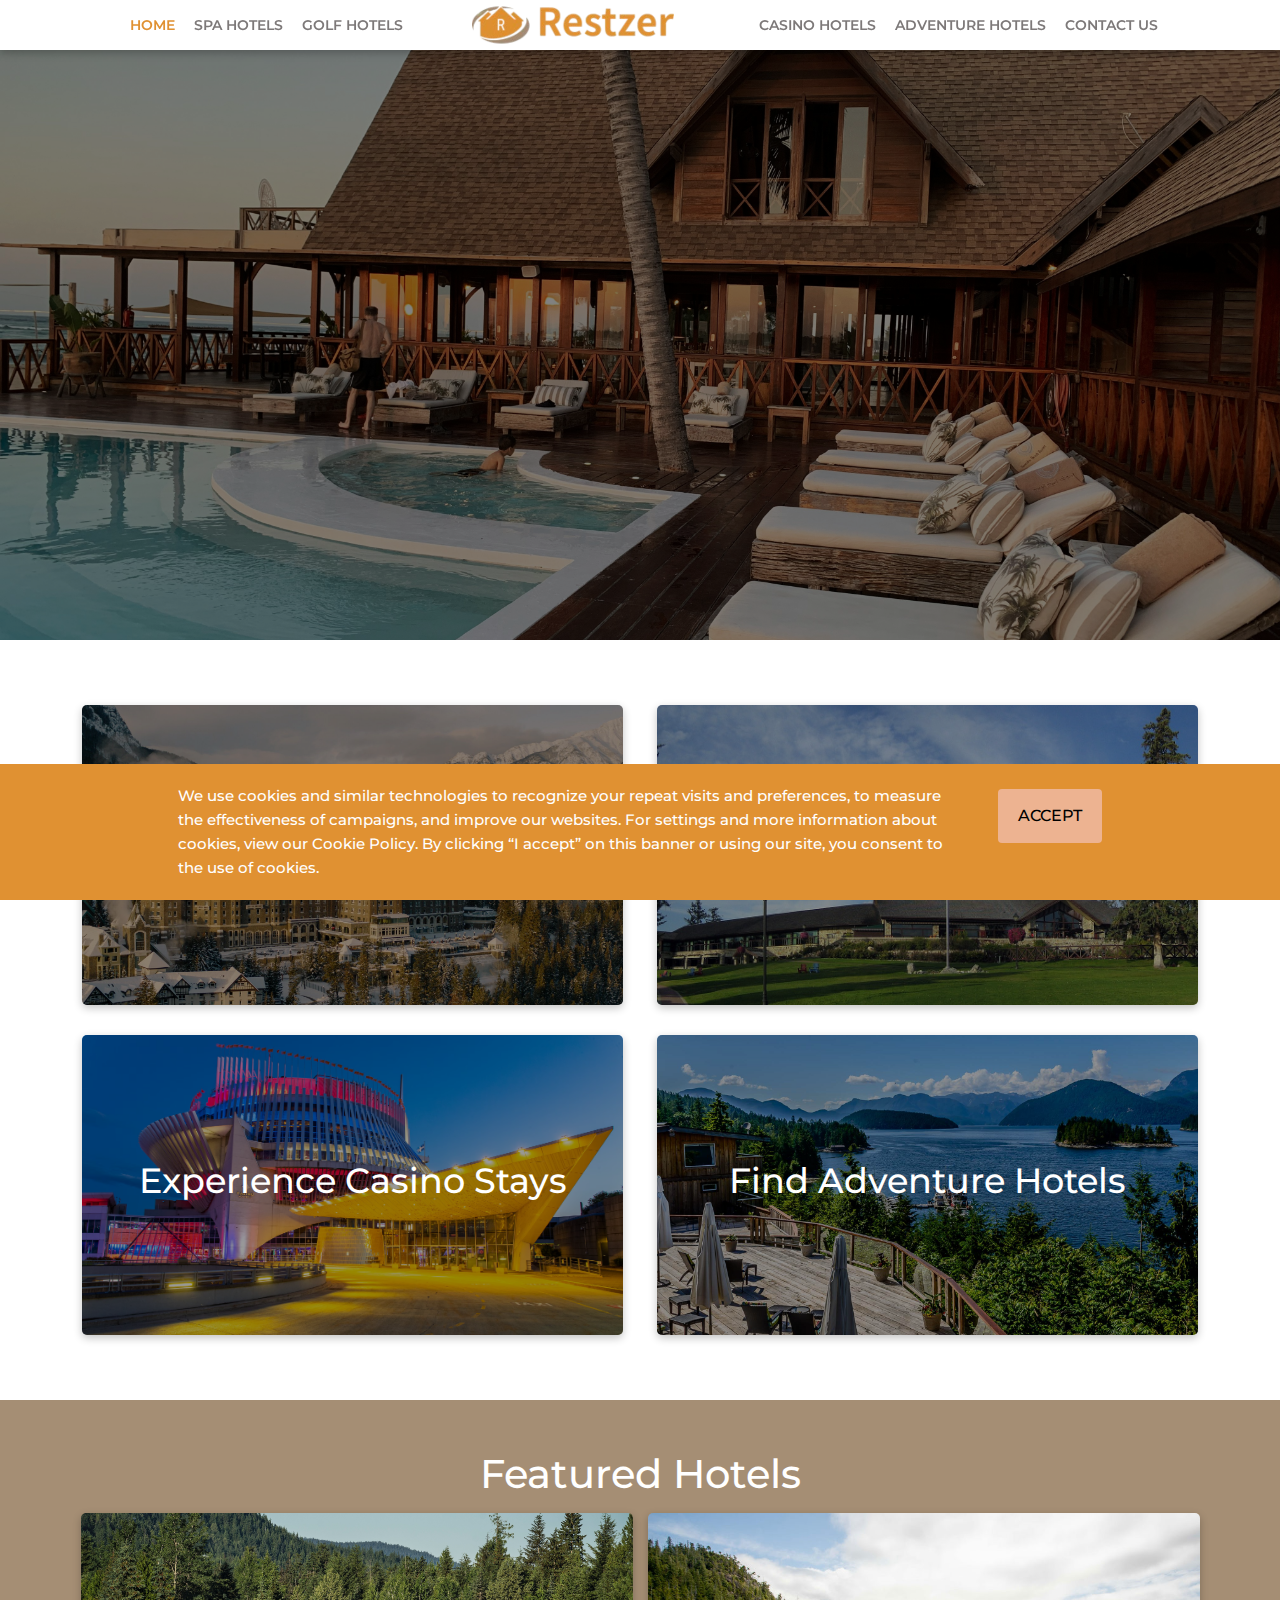
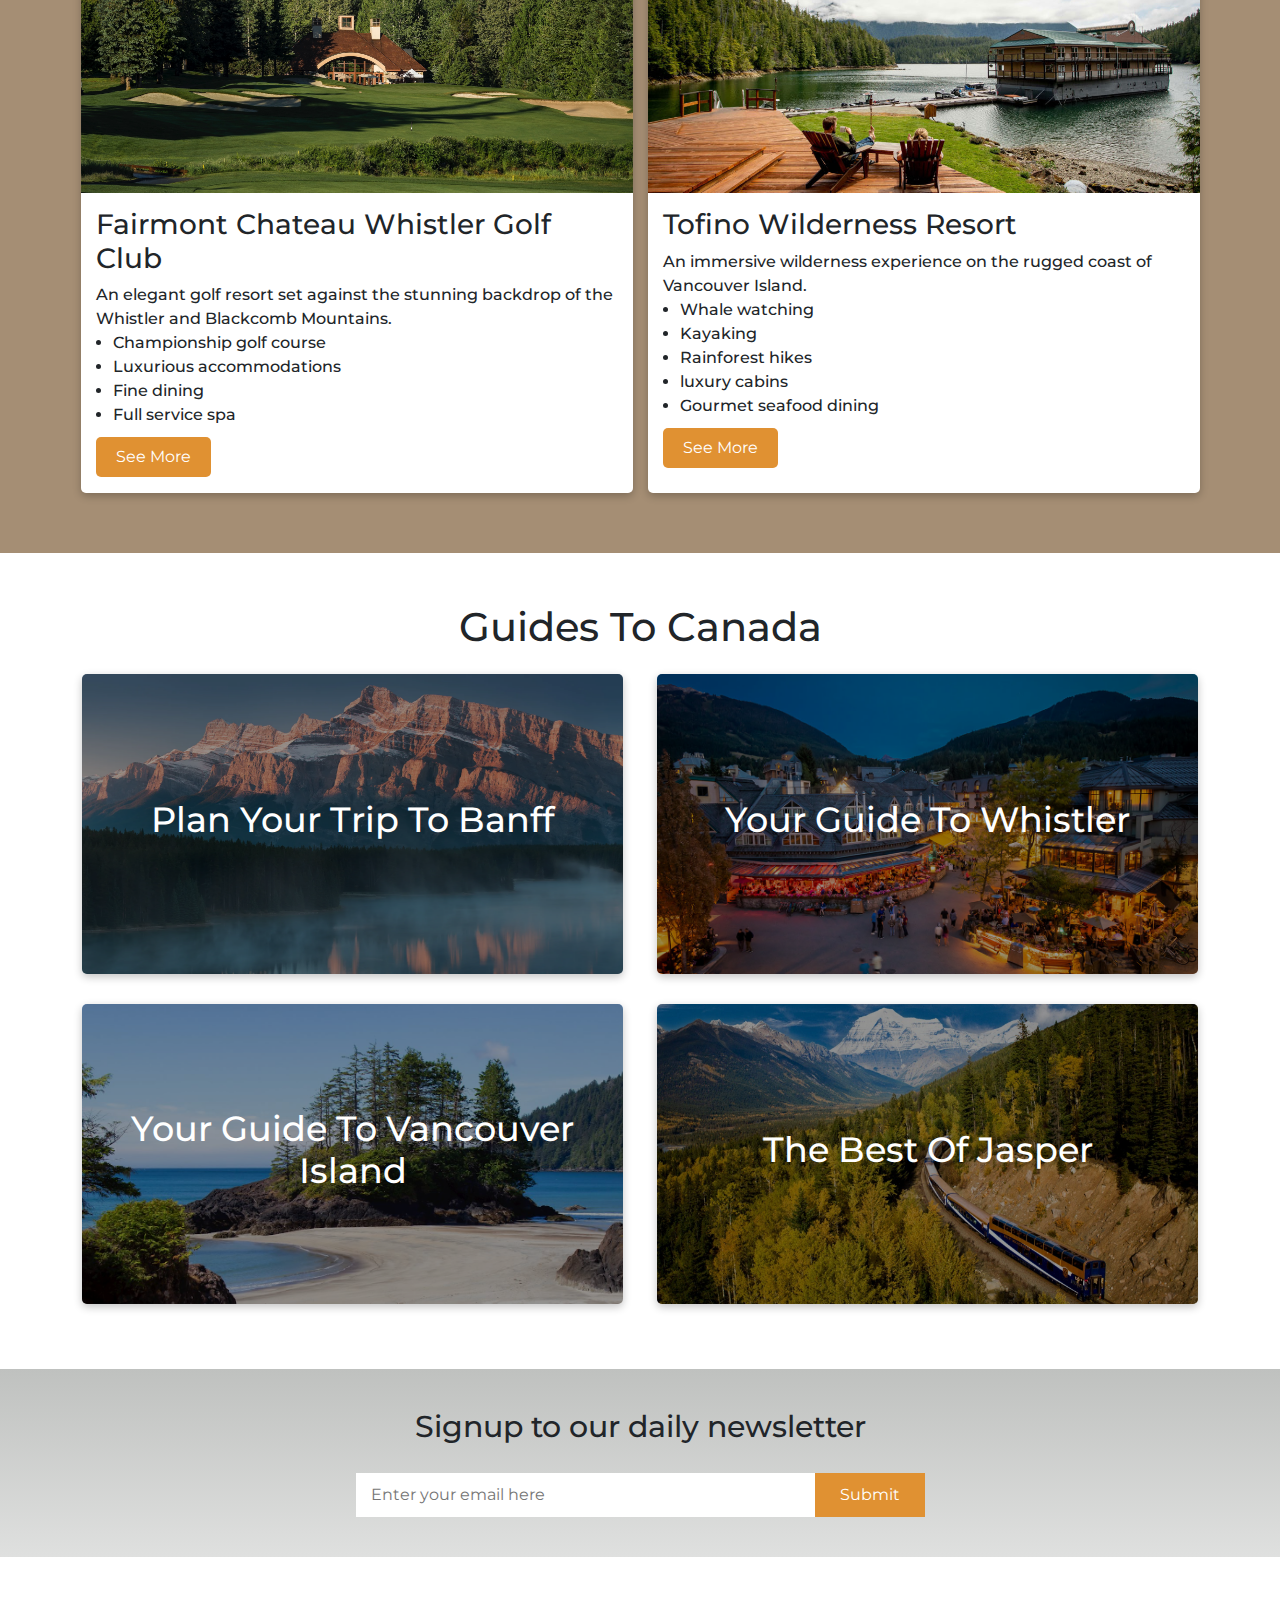
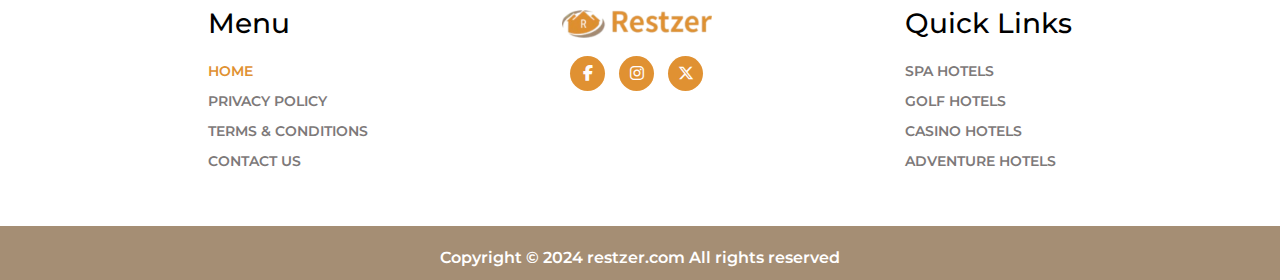
==== index.html @ 60ffb7f0 "done" ====
<!DOCTYPE html>
<html lang="en">

<head>
    <meta charset="UTF-8">
    <meta name="viewport" content="width=device-width, initial-scale=1.0">
    <link href="https://cdn.jsdelivr.net/npm/bootstrap@5.3.3/dist/css/bootstrap.min.css" rel="stylesheet"
        integrity="sha384-QWTKZyjpPEjISv5WaRU9OFeRpok6YctnYmDr5pNlyT2bRjXh0JMhjY6hW+ALEwIH" crossorigin="anonymous">
    <link rel="stylesheet" href="./assets/css/style.css">
    <link rel="stylesheet" href="./assets/css/responsive.css">
    <link rel="stylesheet" href="https://cdnjs.cloudflare.com/ajax/libs/font-awesome/6.5.2/css/all.min.css">
    <link rel="icon" href="./assets/images/favicon.ico">
    <title>Home</title>
</head>

<body>
    <!-- Header Start -->
    <header class="site-header">
        <div class="container">
            <nav class="desktop-menu">
                <div class="logo-hidden">
                    <a href="./index.html"><img src="./assets/images/logo7.png" alt="logo"></a>
                </div>
                <div class="main-navbar">
                    <ul class="desktop-navlist1">
                        <li><a class="active" href="./index.html">Home</a></li>
                        <li><a href="./spa.html">SPA HOTELS</a></li>
                        <li><a href="./golf.html">GOLF HOTELS</a></li>
                        <li class="desktop-hidden-menu"><a href="./casino.html">CASINO HOTELS</a> </li>
                        <li class="desktop-hidden-menu"><a href="./adventure.html">ADVENTURE HOTELS</a></li>
                        <li class="desktop-hidden-menu"><a href="mailto:info@restzer.com">Contact Us</a></li>
                    </ul>
                    <div class="logo">
                        <a href="./index.html"><img src="./assets/images/logo7.png" alt="logo"></a>
                    </div>
                    <ul class="desktop-navlist2">

                        <li><a href="./casino.html">CASINO HOTELS</a> </li>
                        <li><a href="./adventure.html">ADVENTURE HOTELS</a></li>
                        <li><a href="mailto:info@restzer.com">Contact Us</a></li>
                    </ul>
                    <div class="close-icon"><i class="fa-solid fa-x"></i></div>
                </div>
                <div class="menu-icon"><i class="fa-solid fa-bars"></i></div>
            </nav>
        </div>
    </header>
    <!-- Header End -->

    <!--Home Banner Section  Start -->
    <section class="banner">
        <div class="banner-image">
            <img src="./assets/images/home-banner-image.jpg" alt="image">
        </div>
        <div class="banner-text">
            <div class="banner-text-group">
                <h1>Restzer</h1>
                <h2>Discover the Best Hotels in Canada</h2>
            </div>
        </div>
    </section>
    <!-- Home Banner Section  End-->

    <!-- Home Page Cards Section Start -->
    <section class="home-page-cards">
        <div class="container">
            <div class="home-cards">

                <div class="home-card">
                    <div class="home-card-image">
                        <a href="./motor.html" target="_blank">
                            <img src="./assets/images/fairmont-banff.jpg" alt="card">
                        </a>
                    </div>
                    <div class="card-content">
                        <a href="./motor.html" target="_blank">
                            <h3>Explore Spa Hotels</h3>
                        </a>
                    </div>
                </div>
                <div class="home-card">
                    <div class="home-card-image">
                        <a href="./cleaning.html" target="_blank">
                            <img src="./assets/images/fairmont-jasper.jpg" alt="card">
                        </a>
                    </div>
                    <div class="card-content">
                        <a href="./cleaning.html" target="_blank">
                            <h3>Discover Golf Resorts</h3>
                        </a>
                    </div>
                </div>
                <div class="home-card">
                    <div class="home-card-image">
                        <a href="./landscaping.html" target="_blank">
                            <img src="./assets/images/casino-de-monte.jpg" alt="card">
                        </a>
                    </div>
                    <div class="card-content">
                        <a href="./landscaping.html" target="_blank">
                            <h3>Experience Casino Stays </h3>
                        </a>
                    </div>
                </div>
                <div class="home-card">
                    <div class="home-card-image">
                        <a href="./logistics.html" target="_blank">
                            <img src="./assets/images/coastal-wilderness.jpg" alt="card">
                        </a>
                    </div>
                    <div class="card-content">
                        <a href="./logistics.html" target="_blank">
                            <h3>Find Adventure Hotels</h3>
                        </a>
                    </div>
                </div>
            </div>
        </div>
    </section>
    <!-- Home Page Cards Section End-->

    <!-- Home Page Featured Hotels Section Start -->
    <section class="home-page-featured-cards">
        <div class="container">
            <h2>Featured Hotels</h2>
            <div class="home-featured-cards-wrapper">
                <div class="home-featured-card">
                    <div class="home-featured-card-image">
                        <img src="./assets/images/fairmont.jpg" alt="card">
                    </div>
                    <div class="home-featured-card-content">
                        <h3>Fairmont Chateau Whistler Golf Club</h3>
                        <p>An elegant golf resort set against
                            the stunning backdrop of the
                            Whistler and Blackcomb Mountains.</p>
                        <ul>
                            <li>Championship golf course</li>
                            <li> Luxurious accommodations</li>
                            <li>Fine dining</li>
                            <li>Full service spa</li>
                        </ul>
                        <a href="https://www.fairmont.com/whistler/golf/fairmont-chateau-whistler-golf-club/"
                            class="featured-card-btn" target="_blank">See More</a>
                    </div>
                </div>

                <div class="home-featured-card">
                    <div class="home-featured-card-image">
                        <img src="./assets/images/tofino.jpg" alt="card">
                    </div>
                    <div class="home-featured-card-content">
                        <h3>Tofino Wilderness Resort</h3>
                        <p>An immersive wilderness experience
                            on the rugged coast of Vancouver
                            Island.
                        </p>
                        <ul>
                            <li>Whale watching</li>
                            <li>Kayaking</li>
                            <li>Rainforest hikes</li>
                            <li>luxury cabins</li>
                            <li>Gourmet seafood dining
                            </li>
                        </ul>
                        <a href="https://tofinowildernessresort.com/" class="featured-card-btn" target="_blank">See
                            More</a>
                    </div>
                </div>
            </div>
        </div>
    </section>
    <!-- Home Page Featured Hotels Section Start -->


    <!-- Home Page Guides to Canada Section Start -->
    <section class="home-page-guide-cards">
        <div class="container">
            <h3>Guides To Canada</h3>
            <div class="home-page-guide-cards-wrapper">
                <div class="home-cards">

                    <div class="home-card">
                        <div class="home-card-image">
                            <a href="https://thebanffblog.com/plan-your-trip-to-banff/" target="_blank">
                                <img src="./assets/images/banff-blog.jpg" alt="card">
                            </a>
                        </div>
                        <div class="card-content">
                            <a href="https://thebanffblog.com/plan-your-trip-to-banff/" target="_blank">
                                <h3>Plan Your Trip To Banff</h3>
                            </a>
                        </div>
                    </div>

                    <div class="home-card">
                        <div class="home-card-image">
                            <a href="https://www.whistler.com/activities/summer/?gad_source=1&gclid=CjwKCAjwp4m0BhBAEiwAsdc4aM0F3FCKz_-BkcrOtmWK-lkJYU9Dns_mwydywimPSTyipuJdivNk1BoCO-cQAvD_BwE&gclsrc=aw.ds"
                                target="_blank">
                                <img src="./assets/images/whistler-toursim.jpg" alt="card">
                            </a>
                        </div>
                        <div class="card-content">
                            <a href="https://www.whistler.com/activities/summer/?gad_source=1&gclid=CjwKCAjwp4m0BhBAEiwAsdc4aM0F3FCKz_-BkcrOtmWK-lkJYU9Dns_mwydywimPSTyipuJdivNk1BoCO-cQAvD_BwE&gclsrc=aw.ds"
                                target="_blank">
                                <h3>Your Guide To Whistler</h3>
                            </a>
                        </div>
                    </div>

                    <div class="home-card">
                        <div class="home-card-image">
                            <a href="https://www.lonelyplanet.com/articles/guide-to-vancouver-island" target="_blank">
                                <img src="./assets/images/vancouver-island.jpg" alt="card">
                            </a>
                        </div>
                        <div class="card-content">
                            <a href="https://www.lonelyplanet.com/articles/guide-to-vancouver-island" target="_blank">
                                <h3>Your Guide To Vancouver Island </h3>
                            </a>
                        </div>
                    </div>
                    <div class="home-card">
                        <div class="home-card-image">
                            <a href="https://www.lonelyplanet.com/articles/guide-to-vancouver-island" target="_blank">
                                <img src="./assets/images/lonely.jpg" alt="card">
                            </a>
                        </div>
                        <div class="card-content">
                            <a href="https://www.lonelyplanet.com/articles/guide-to-vancouver-island" target="_blank">
                                <h3>The Best Of Jasper</h3>
                            </a>
                        </div>
                    </div>
                </div>
            </div>
        </div>
    </section>
    <!-- Home Page Guides to Canada Section End -->

    <!-- Home Signup Field Section Start -->
    <section class="home-signup-section">
        <div class="container">
            <div class="home-signup-wrapper">
                <h3>Signup to our daily newsletter</h3>
                <div class="home-signup-input-wrapper">
                    <input type="text" class="home-signup-input" placeholder="Enter your email here">
                    <input type="submit" value="Submit" class="home-signup-submit-button">
                </div>
            </div>
        </div>
    </section>
    <!-- Home Signup Field Section End -->

    <!-- Footer Section Start -->
    <footer class="footer">
        <div class="container">
            <div class="footer-wrapper">
                <div class="footer-links footer-items">
                    <h3>Menu</h3>
                    <ul>
                        <li><a class="active" href="./index.html">HOME</a></li>
                        <li><a href="./privacy.html">PRIVACY POLICY</a></li>
                        <li><a href="./terms-conditions.html">TERMS & CONDITIONS</a></li>
                        <li><a href="mailto:info@restzer.com">CONTACT US</a></li>
                    </ul>
                </div>
                <div class="logo-icon footer-items">
                    <div class="logo-bottom">
                        <a href="./index.html">
                            <img src="./assets/images/logo7.png" alt="logo-bottom"></a>
                    </div>
                    <div class="footer-icons">
                        <a href="" target="_blank"><i class="fa-brands fa-facebook-f"></i></a>
                        <a href="" target="_blank"><i class="fa-brands fa-instagram"></i></a>
                        <a href="" target="_blank"><i class="fa-brands fa-x-twitter"></i></a>
                    </div>
                </div>
                <div class="footer-quick-links footer-items">
                    <h3>Quick Links</h3>
                    <ul>
                        <li><a href="./spa.html">Spa Hotels</a></li>
                        <li><a href="./golf.html">Golf Hotels</a></li>
                        <li><a href="./casino.html">Casino Hotels</a></li>
                        <li><a href="./adventure.html">Adventure Hotels</a></li>
                    </ul>
                </div>
            </div>
        </div>
    </footer>
    <!-- Footer Section End -->

    <!-- Copyright Section Start -->
    <div class="copyright">
        <div class="container">
            <div class="copyright-wrapper">
                <p>Copyright &copy; 2024 restzer.com All rights reserved </p>
            </div>
        </div>
    </div>
    <!-- Copyright Section End -->

    <script src="./assets/js/jquery.js"></script>
    <script src="./assets/js/index.js"></script>
    <script src="https://cdn.jsdelivr.net/npm/bootstrap@5.3.3/dist/js/bootstrap.bundle.min.js"
        integrity="sha384-YvpcrYf0tY3lHB60NNkmXc5s9fDVZLESaAA55NDzOxhy9GkcIdslK1eN7N6jIeHz"
        crossorigin="anonymous"></script>
</body>

</html>
---- assets/css/style.css ----
@import url('https://fonts.googleapis.com/css2?family=Montserrat:ital,wght@0,100..900;1,100..900&display=swap');

/* Global CSS Start */

* {
  padding: 0;
  margin: 0;
  box-sizing: border-box;
}

body {
  margin: 0;
  padding: 0;
  font-family: "Montserrat", sans-serif;
}

h1,
h2,
h3,
h4,
h5,
h6 {
  font-family: "Montserrat", sans-serif;
}

p {
  margin-bottom: 0;
}

ul {
  padding: 0;
  margin: 0;
  list-style-type: none;

}

a {
  text-decoration: none;
  color: inherit;
}

img {
  max-width: 100%;
  object-fit: cover;
  width: 100%;
}

.container {
  width: 100%;
  max-width: 1170px;
  margin: 0 auto;
  padding: 0 10px;
}

/* Global CSS End */

/*Header CSS Start */
.logo img,
.logo-hidden img {
  width: 90%;
  text-align: center;
  max-width: 250px;
  vertical-align: middle;
}

.logo-bottom img {
  width: 60%;
  text-align: center;
  max-width: 250px;
}

.logo a,
.logo-hidden a {
  display: inline-block;
  width: 100%;
  text-align: left;
}

.logo-bottom a {
  text-align: center;
  display: inline-block;
  width: 100%;
}

.logo-hidden {
  display: none;
}

.site-header {
  position: sticky;
  top: 0;
  left: 0;
  right: 0;
  width: 100%;
  margin: 0 auto;
  z-index: 9999;
  background-color: #fff;
  box-shadow: rgba(0, 0, 0, 0.24) 0px 3px 8px;
}

.site-header .container {
  max-width: 1160px;
  margin: 0 auto;
  padding: 0 10px;
}

.main-navbar ul {
  display: flex;
  gap: 9px;
  justify-content: center;
  align-items: center;
}

.main-navbar {
  display: flex;
  justify-content: space-evenly;
  gap: 10px;
  align-items: center;
  width: 100%;
}

.main-navbar ul li a {
  font-size: 1rem;
  padding: 5px;
  display: inline-block;
  color: #7d7979;
  font-weight: 600;
  line-height: 40px;
  transition: 0.5sec all ease-in;
  font-size: 14px;
  text-align: center;
  cursor: pointer;
  text-decoration: none;
  text-transform: uppercase;
}

.desktop-hidden-menu {
  display: none;
}

.desktop-navlist1 {
  width: 35%;
  margin: auto 0;
}

.logo {
  width: 20%;
  margin: auto;
}

.desktop-navlist2 {
  width: 45%;
  margin: auto 0;
  text-align: center;
}

.logo img {
  display: inline-block;
}

.main-navbar ul li a.active {
  /* color: #AC4E16; */
  color: #e09132;
}

.footer .footer-links ul li a.active {
  /* color: #AC4E16; */
  color: #e09132;
}

.main-navbar ul li a:hover {
  color: #fff;
  background: #AC4E16;
  background: #e09132;
}

.close-icon {
  display: none;
}



/* .fixed-header {
  background-color: #fffcfc;
} */
.desktop-menu {
  display: flex;
  justify-content: space-around;
  /* padding: 5px 0; */
}

.menu-icon {
  display: none;
  color: #000;
  width: 30px;
  text-align: right;
  cursor: pointer;
  margin: auto 0;
}

/* Header CSS End */


/* Banner Section CSS Start */
.banner {
  position: relative;
}

.banner-image {
  height: 590px;
  width: 100%;
}

.banner-image img {
  height: 100%;
  object-fit: cover;
  width: 100%;
}

.banner-text {
  position: absolute;
  top: 50%;
  left: 50%;
  transform: translate(-50%, -50%);
  height: 100%;
  width: 100%;
  display: flex;
  justify-content: center;
  align-items: center;
  background-color: #0000007d;
}

.banner-text h1 {
  font-size: 65px;
  color: #fff;
  display: block;
  font-weight: 700;
}

.banner-text h2 {
  font-size: 30px;
  max-width: 800px;
  margin: 10px auto;
  color: #fff;
  text-align: center;
  font-weight: 600;
}

.banner-text-group {
  animation: gobig 2s ease-in-out forwards;
  opacity: 0;
  transform: scale(0);
  text-align: center;
}

@keyframes gobig {
  to {
    opacity: 1;
    transform: scale(1);
  }
}

/* Banner Section  CSS End */

/* Home Cards CSS Start */
.home-page-cards {
  padding: 50px 0;
}

.home-cards {
  display: flex;
  align-items: center;
  justify-content: space-evenly;
  flex-wrap: wrap;
}

.home-card {
  width: 47%;
  text-align: center;
  box-shadow: rgba(0, 0, 0, 0.24) 0px 3px 8px;
  margin: 15px auto;
  position: relative;
  border-radius: 5px;
  overflow: hidden;
}

.home-card-image {
  overflow: hidden;
  height: 300px;

}

.home-card-image img {
  width: 100%;
  height: 100%;
  cursor: pointer;
  object-fit: cover;
  transition: all 0.5s ease-in-out;
  object-fit: cover;
  transition: 0.5s all ease-in-out;
}

.home-card:hover .home-card-image img {
  transform: scale(1.3);
}

.home-card-image img:hover {
  transform: scale(1.2);
}

.card-content {
  height: 100%;
  width: 100%;
  position: absolute;
  top: 0;
  bottom: 0;
  background: rgba(0 0 0/40%);
  background-blend-mode: multiply;

}

.card-content a {
  text-align: center;
  display: flex;
  flex-direction: column;
  justify-content: center;
  align-items: center;
  height: 100%;
  width: 100%;
  color: #fff;
  text-decoration: none;

}

.card-content a h3 {
  font-size: 35px;
}

/* Home Cards CSS End*/

/* Home Page Featured Hotels CSS Start */
.home-page-featured-cards {
  /* background-color: #dc703270; */
  background-color: #a58e74;
  padding: 50px 0 60px 0;
}

.home-page-featured-cards h2 {
  text-align: center;
  margin-bottom: 15px;
  font-size: 40px;
  color: #fff;
}

.home-featured-cards-wrapper {
  display: flex;
  justify-content: center;
  align-items: flex-start;
  flex-wrap: wrap;
  gap: 15px;

}

.home-featured-card {
  width: 48%;
  border-radius: 5px;
  overflow: hidden;
  box-shadow: rgba(0, 0, 0, 0.24) 0px 3px 8px;
}

.home-featured-card-image {
  overflow: hidden;
  height: 280px;
}

.home-featured-card-image img {
  width: 100%;
  height: 100%;
  object-fit: cover;
  transition: 0.5s all ease-in-out;
}

.home-featured-card-image img:hover {
  transform: scale(1.3);
}

.home-featured-card-content ul {
  list-style-type: disc;
  margin-left: 17px;
}

.home-featured-card-content {
  padding: 15px;
  min-height: 300px;
  background-color: #fff;
}

.home-featured-card-content p,
.home-featured-card-content ul li {
  font-weight: 500;
}

.home-featured-card-content a {
  /* background: #AC4E16; */
  background: #e09132;
  padding: 8px 20px;
  border-radius: 5px;
  margin-top: 10px;
  display: inline-block;
  color: #fff;
}

.home-featured-card-content a:hover {
  background-color: #f87f39;
}

.home-page-guide-cards {
  padding: 50px 0;
}

.home-page-guide-cards h3 {
  font-size: 40px;
  text-align: center;
}

/* Home Page Featured Hotels CSS End*/

/* Home Page Signup CSS Start */
.home-signup-section {
  padding: 40px 0;
  background-color: #DFE0DF;
  background: linear-gradient(to top, #DFE0DF, #bfc1bf);
}

.home-signup-wrapper {
  text-align: center;

}

.home-signup-wrapper h3 {
  text-align: center;
  font-size: 30px;
}

.home-signup-input-wrapper {
  padding-top: 20px;
  margin: 0 auto;
}

.home-signup-input {
  width: 40%;
  display: inline-block;
  font-size: 16px;
  padding: 10px 15px;
  outline: none;
  border: none;
}

.home-signup-submit-button {
  display: inline-block;
  /* background: #AC4E16; */
  background: #e09132;
  color: #fff;
  padding: 10px 25px;
  font-size: 16px;
  outline: none;
  border: none;
  margin-left: -5px;
  cursor: pointer;
}

.home-signup-submit-button:hover {
  background-color: #df5d12;
  color: #fff;
}

/* Home Page Signup CSS End */


/* Footer CSS Start */
.footer {
  /* background-color: #f5dacb; */
  padding: 50px 5px;
}

.footer-wrapper {
  display: flex;
  justify-content: space-evenly;
  flex-wrap: wrap;
}

.footer-icons {
  text-align: center;
  /* display: inline-block; */
  margin: 15px 10px;
}



.footer-items h3 {
  color: #000;
}

.footer-icons i {
  width: 35px;
  height: 35px;
  border-radius: 50%;
  font-size: 16px;
  color: #fffcfc;
  /* background: #AC4E16; */
  background: #e09132;
  line-height: 35px;
  margin: 0 5px;
  transition: 0.6s all ease-out;
  display: inline-flex;
  justify-content: center;
  align-items: center;
}

.footer-icons i:hover {
  transform: scale(1.3);
}

.footer-links ul,
.footer-quick-links ul {
  margin-top: 15px;

}

.footer-links ul li,
.footer-quick-links ul li {
  padding: 3px 0px;
}

.footer-links ul li a,
.footer-quick-links ul li a {
  color: #7d7979;
  cursor: pointer;
  font-weight: 600;
  text-transform: uppercase;
  font-size: 14px;
  text-decoration: none;
}

.footer-links ul li a:hover,
.footer-quick-links ul li a:hover {
  /* color: #AC4E16; */
  color: #e09132;
  cursor: pointer;
}

.footer-links ul li a.active,
.footer-quick-links ul li a.active {
  /* color: #AC4E16; */
  color: #e09132;
}

.logo-bottom {
  text-align: center;
}


/* Footer CSS End */


/* Copyright Section CSS Start */
.copyright {
  padding: 20px 0 10px 0;
  /* background-color: #dc703270; */
  background-color: #a58e74;
 }
.copyright p{
  text-align: center;
  color: #fff;
   margin: auto 0;
  font-weight: 600;
}

/* Copyright Section CSS End */

/* Pages CSS Start */


/* Pages Banner CSS Start */
.pages-banner-image {
  height: 430px;
}

.pages-banner-text h1 {
  font-size: 45px;
  font-weight: 600;
}

.pages-banner-text h2 {
  font-size: 30px;
  font-weight: 600;
}

.pages-banner-text-group {
  animation: slideside 1.5s ease-in-out forwards;
  opacity: 0;
  transform: translateY(-200px);
  text-align: center;
}

@keyframes slideside {
  to {
    opacity: 1;
    transform: translateY(0);
  }
}

/* Pages Banner CSS End */
.pages-intro {
  padding: 45px 10px;
}

.pages-intro-wrapper {
  max-width: 1100px;
  margin: 0 auto;
}

.pages-intro-wrapper p {
  font-size: 15px;
  color: #545556;
  font-weight: 500;
}

.checked {
  /* color: #AC4E16; */
  color: #e09132;
}

.pages-cards {
  display: flex;
  flex-wrap: wrap;
  gap: 15px;
  justify-content: center;
}

.pages-card {
  width: 48%;
  display: flex;
  flex-wrap: wrap;
  box-shadow: rgba(149, 157, 165, 0.2) 0px 8px 24px;
  border-radius: 5px;
  overflow: hidden;
}

.pages-card:last-child {
  width: 97%;
}


.pages-card-image {
  overflow: hidden;
  height: 320px;
  width: 100%;
}

.pages-card-image img {
  height: 100%;
  width: 100%;
  object-fit: cover;
  transition: 0.6s all ease-in-out;
}

.pages-card-image img:hover {
  transform: scale(1.2);
}

.pages-card-content-group {
  margin: 10px 0;
  width: 100%;
  display: inline-flex;
  justify-content: flex-start;
  align-items: center;
  gap: 30px;
  flex-wrap: wrap;
}

.pages-card-content ul li {
  list-style-type: disc;
  margin-left: 17px;

}

.pages-card-content {
  padding: 20px;
  width: 100%;
}

.pages-card-content p,
.pages-card-content ul li {
  color: #545556;
  font-weight: 500;
  font-size: 15px;
}


.pages-card-content h2 {
  margin-bottom: 5px;
}

.subpage-exp-content {
  margin-top: 10px;
  display: none;
  font-weight: 500;
  font-size: 15px;
  color: #545556;
}

.btn-darkred-block {
  margin-top: 10px;
  color: #fff;
  background-color: #AC4E16;
  background-color: #e09132;
  border: none;
  outline: none;
  padding: 10px 5px;
  border-radius: 5px;
  font-size: 14px;
  transition: 0.3s all ease-in-out;
  cursor: pointer;
  min-width: 115px;
  line-height: 14px;
  display: inline-block;
  text-align: center;
}

.btn-darkred-block:hover {
  background: #df5d12;
  transform: scale(1.05);
}

.pages-link-btn {
  display: inline-block;
  margin-top: 10px;
  color: #fff;
  /* background-color: #AC4E16; */
  background-color: #e09132;
  border: none;
  outline: none;
  padding: 10px 5px;
  border-radius: 5px;
  font-size: 14px;
  margin-left: 20px;
  font-weight: 400;
  transition: 0.3s all ease-in-out;
  min-width: 115px;
  line-height: 14px;
  text-align: center;
}

.pages-link-btn:hover {
  background: #df5d12;
  transform: scale(1.05);
}

.text-left {
  text-align: left;
}

.heading-like {
  font-weight: 700;
  color: #000;
}

/* Pages Cards Section CSS Start */
.pages-cards-wrapper h3 {
  font-size: 30px;
  text-align: center;
  margin-bottom: 20px;
}

/* Pages Cards Section CSS Start */

/* After Cards Text CSS Start */

.after-cards-text {
  padding: 50px 10px;
}

.after-cards-text-wrapper {
  display: flex;
  justify-content: center;
  flex-wrap: wrap;
}

.after-cards-text-group {
  width: 48%;
  gap: 20px;
  padding: 20px;
  max-width: 1100px;
  margin: 0 auto 20px auto;
  box-shadow: rgba(0, 0, 0, 0.24) 0px 3px 8px;
  border-radius: 5px;
  background: #f4c9b1;
}



.after-cards-text-group h3 {
  font-size: 20px;
  margin-bottom: 8px;
  max-width: 400px;
}

.after-cards-text-group p {
  color: #464748;
  font-size: 15px;
  font-weight: 600;
  max-width: 510px;
  margin: 0 auto;
}

.text-cards-icon-group {
  display: inline-flex;
  justify-content: space-between;
  width: 100%;
  gap: 20px;
  padding: 10px 0;
  align-items: normal;
}

.text-card-icons {
  display: flex !important;
  width: 40px;
  height: 40px;
  /* background: #AC4E16; */
  background: #e09132;
  color: #fff;
  align-items: center;
  justify-content: center;
  border-radius: 10px;
  font-size: 20px;
  text-align: center;
  line-height: 30px;
}

/* After Cards Text CSS End */

/* Privacy Policy Page CSS Start */

section.privacy-policy-content {
  padding-top: 45px;
}

.privacy-policy-group {
  padding: 15px;
  box-shadow: rgba(100, 100, 111, 0.2) 0px 7px 29px 0px;
  margin-bottom: 20px;
  border-radius: 5px;
}

.privacy-policy-group h3 {
  margin-bottom: 10px;
  font-size: 20px;
}

.privacy-policy-group p {
  font-size: 15px;
  font-weight: 600;
  color: #545556;
  max-width: 1100px;
  word-break: break-word;
}

/* Privacy Policy Page CSS End*/

/* Terms Conditons CSS Start */
.terms-conditions-content {
  padding: 50px 0 0 0;
}

.terms-conditions-group {
  padding: 15px;
  box-shadow: rgba(100, 100, 111, 0.2) 0px 7px 29px 0px;
  margin-bottom: 20px;
  border-radius: 5px;
}

.terms-conditions-group h2 {
  margin-bottom: 8px;
}

.terms-conditions-group h3 {
  margin-bottom: 8px;

}

.terms-conditions-group h4 {
  margin-bottom: 8px;
  font-size: 15px;
}

.terms-conditions-group p {
  font-size: 15px;
  color: #545556;
  font-weight: 600;
  margin-bottom: 8px;
}

.terms-conditions-group ul {
  margin-bottom: 8px;
}

.terms-conditions-group ul li {
  color: #545556;
  font-size: 15px;
  font-weight: 600;
  list-style: disc;
  margin-left: 17px;
}


/* Terms Conditons CSS End */

/* Pages CSS End */


/* Cookies CSS Start */

#cookie-bar {
  font-family: "Montserrat", sans-serif;
  /* background: #ac4e16; */
  background: #e09132;
  display: block;
  position: fixed;
  bottom: 0px;
  width: 100%;
  left: 0px;
  color: #fff;
  width: 100%;
}

#cookie-bar p {
  width: 85%;
  float: left;
  display: inline-block;
  font-size: 15px;
  font-weight: 500;
  line-height: 24px;
  color: #fff;
}

#cookie-bar button {
  float: right;
  background: #edb391;
  border: none;
  padding: 15px 20px;
  text-transform: uppercase;
  font-size: 16px;
  font-weight: 500;
  margin-top: 5px;
  border-radius: 4px;
  cursor: pointer;
}
#cookie-bar button:hover {
  color: #d75b14;
  background: #fff;
  
}

#cookie-bar a {
  color: #fff;
}

#contentcookie {
  padding: 20px 50px;
  width: 80%;
  margin: auto;
}

.clear {
  clear: both;
}
/* .main-navbar ul li {
  position: relative;
  height: 100%;
}
.main-navbar ul li a {
  display: inline-flex;
  align-items: center;
  height: 100%;
} */
/* Cookies CSS End */
---- assets/css/responsive.css ----
@media screen and (max-width:991px) {
    .logo {
        display: none;
    }

    .logo-hidden {
        display: block;
    }

    .desktop-hidden-menu {
        display: block;
    }

    .main-navbar .desktop-navlist2 {
        display: none;
    }

    .main-navbar .desktop-navlist1 {
        width: 100%;
    }


    .desktop-menu {
        justify-content: space-between;
        z-index: 100;
        width: 100%;
    }

    .main-navbar ul {
        flex-direction: column;
        z-index: 50;
        width: 100%;
    }

    .main-navbar {
        flex-direction: column;
        justify-content: flex-start;
        width: 100%;
    }

    .desktop-navlist1 {
        margin: 0 auto;
    }

    .main-navbar ul li a:hover {
        color: #AC4E16;
        background-color: transparent;
    }

    .main-navbar li {
        padding: 20px auto;
    }

    .menu-icon {
        display: block;
    }

    .main-navbar {
        position: fixed;
        top: 0;
        left: 0;
        height: 100%;
        width: 100%;
        padding: 50px;
        background-color: #f5b793;
        transform: translateY(100%);
        transition: all 0.2s linear;
        z-index: 50;
        justify-content: flex-start;
        color: #fff;
    }

    .menuToggle .main-navbar {
        transform: translateY(0);

    }


    .main-navbar ul li a {
        color: #fff;
        text-align: left;
        font-size: 14px;
        line-height: 10px;
    }

    .main-navbar ul li a.active {
        color: #AC4E16;
    }




    .main-navbar .dropdown-arrow {
        display: none;
    }

    .close-icon {
        position: absolute;
        top: 20px;
        right: 20px;
        display: block;
        color: #fff;
        text-align: end;
    }

    .logo img,
    .logo-hidden img {
        width: 70%;
        padding: 5px 0;
    }

    .menu-icon {
        font-size: 22px;
    }

    .banner-image {
        height: 400px;
    }

    .banner-text h1 {
        font-size: 60px;
    }

    .banner-text h2 {
        margin: 5px auto;
    }

    .card-content a h3 {
        max-width: 300px;
    }

    .home-featured-card-image {
        overflow: hidden;
        height: 240px;
    }

    .home-featured-card-content {
        min-height: 320px;
    }

    /* Pages CSS Start */

    .pages-card-image {
        overflow: hidden;
        height: 260px;
        width: 100%;
    }

    .text-cards-icon-group {
        flex-direction: column-reverse;
        gap: 20px;
    }
    .copyright p{
        font-size: 15px;
       }

    /* Pages CSS End */
}

@media screen and (max-width:767px) {
    .banner-image {
        height: 370px;
    }

    .menu-icon {
        font-size: 20px;
    }


    .logo img,
    .logo-hidden img {
        width: 70%;
        padding: 5px 0;
    }

    .card-content a h3 {
        font-size: 27px;
        max-width: 250px;
    }

    .home-featured-card {
        width: 100%;
    }

    .home-featured-card-content {
        min-height: 270px;

    }

    .home-page-guide-cards h3 {
        font-size: 35px;
    }

    .home-signup-wrapper h3 {
        font-size: 25px;
    }

    .home-signup-input {
        width: 90%;
        border-radius: 5px;
    }

    .home-signup-submit-button {
        margin-left: 0px;
        width: 30%;
        margin-top: 10px;
        border-radius: 5px;
    }

    .home-page-guide-cards {
        padding: 30px 0;
    }

    .footer {
        padding: 35px 0;
    }

    .footer-links {
        order: 1;
    }

    .footer-quick-links {
        order: 1;
    }

    .footer-icons {
        text-align: left;
        margin: 15px 0px;
    }

    .footer-wrapper {
        justify-content:flex-start;
        gap: 30px;
    }

    .logo-bottom {
        text-align: left;
    }
    .logo-bottom a{
        text-align: left;
    } 
    .logo-bottom img {
        width: 70%;
       
    }
    .copyright p{
        font-size: 14px;
       }

    /* Pages CSS Start */
    .pages-banner-image {
        height: 350px;
    }

    .pages-banner-text h1 {
        font-size: 42px;
    }

    .pages-banner-text h2 {
        font-size: 22px;
    }

    .pages-intro {
        padding: 35px 5px;
    }

    .pages-card {
        width: 100%;
    }

    .pages-card-image {
        height: 280px;
    }

    .pages-link-btn {
        margin-left: 15px;
    }
    /* Pages CSS End */

}



@media screen and (max-width:575px) {
    .banner-image {
        height: 330px;
    }

    .banner-text h1 {
        font-size: 40px;
    }

    .banner-text h2 {
        font-size: 25px;
    }

    .home-card-image {

        height: 260px;
    }

    .home-featured-card-content a {
        padding: 6px 15px;
    }

    .home-page-guide-cards h3 {
        font-size: 30px;
    }

    .home-signup-submit-button {
        padding: 7px 11px;
        margin-left: 0px;
        width: 30%;
    }

    .home-signup-input {
        font-size: 14px;
    }






    .logo img,
    .logo-hidden img {
        width: 65%;
        padding: 7px 0;
    }
    .logo-bottom img {
        width: 60%;
          }

    .card-content a h3 {
        font-size: 23px;
        max-width: 210px;
    }

    .home-page-cards {
        padding: 25px 0px;
    }

    .home-card {
        margin: 0 auto 20px auto;

    }

    .home-page-featured-cards h2 {
        font-size: 30px;
    }

    .home-signup-wrapper h3 {
        font-size: 18px;
        max-width: 320px;
        margin: 0 auto;
    }

    .footer-items {
        width: 48%;

    }

    .footer-wrapper {
        justify-content: flex-start;
        gap: 20px;
    }
    .copyright p{
        font-size: 14px;
       }

    /* Pages CSS Start */
    .pages-banner-image {
        height: 300px;
    }

    .pages-banner-text h1 {
        font-size: 38px;
    }

    .pages-banner-text h2 {
        font-size: 19px;
    }

    .pages-intro-wrapper p,
    .subpage-exp-content {
        font-size: 14px;
    }

    .after-cards-text-group {
        width: 100%;
    }

    .pages-card-content-group {
        gap: 10px;
    }

    .pages-cards-wrapper h3 {
        font-size: 20px;
        max-width: 300px;
        margin: 0 auto 15px auto;
    }

    .pages-card-image {
        height: 230px;
    }

    .pages-card-content {
        padding: 15px;

    }

    .pages-card-content h2 {
        font-size: 22px;
    }

    .after-cards-text-group h3 {
        font-size: 20px;
        margin-bottom: 2px;
        max-width: 320px;
    }
    .after-cards-text-group p {
        font-size: 14px;
    }
    .privacy-policy-content {
        padding-top: 35px;
    }
    .privacy-policy-group p {
        font-size: 14px;
           }
           .privacy-policy-group h3 {
            margin-bottom: 7px;
            font-size: 18px;
        }
        .terms-conditions-group h2 {
            margin-bottom: 5px;
            font-size: 23px;
        }
        .terms-conditions-group h3 {
            margin-bottom: 5px;
            font-size: 18px;
        }
        .terms-conditions-group p,.terms-conditions-group ul li {
            font-size: 13px;
               }
    /* Pages CSS End */

}

@media screen and (max-width:480px) {
    .banner-image {
        height: 300px;
    }

    .banner-text h1 {
        font-size: 40px;
    }

    .banner-text h2 {
        font-size: 20px;
    }

    .home-card {
        width: 100%;
    }

    .home-card-image {
        height: 220px;
    }

    .card-content a h3 {
        font-size: 25px;
    }

    .home-page-featured-cards h2 {
        font-size: 25px;
    }

    .home-signup-wrapper h3 {
        font-size: 17px;
        max-width: 300px;
        margin: 0 auto;
        text-align: center;
    }


    .footer-items {
        width: 100%;
    }

    .footer-wrapper {
        justify-content: center;
    }
    .logo-bottom img {
        width: 38%;
    }
    .copyright p{
       font-size: 12px;
      }

    /* Pages CSS Start */
    .pages-banner-image {
        height: 220px;
    }

    .pages-banner-text h1 {
        font-size: 30px;
    }

    .pages-banner-text h2 {
        font-size: 17px;
        max-width: 200px;
    }

    .pages-card-image {
        height: 200px;
    }

    .pages-card-content h2 {
        font-size: 20px;
    }

    .pages-card-content p,
    .pages-card-content ul li {
        font-size: 14px;
    }

    .pages-card-content h2 {
        font-size: 19px;
    }

    .after-cards-text-group h3 {
        font-size: 18px;
        max-width: 310px;
    }

    .after-cards-text-group p {
        font-size: 13px;
    }
    .privacy-policy-group p {
        font-size: 13px;
    }
    .terms-conditions-group h2 {
      
        font-size: 22px;
    }
    .terms-conditions-group h3 {
        
        font-size: 17px;
    }
    .terms-conditions-group p,.terms-conditions-group ul li {
        font-size: 13px;
           }
    /* Pages CSS Start */




}
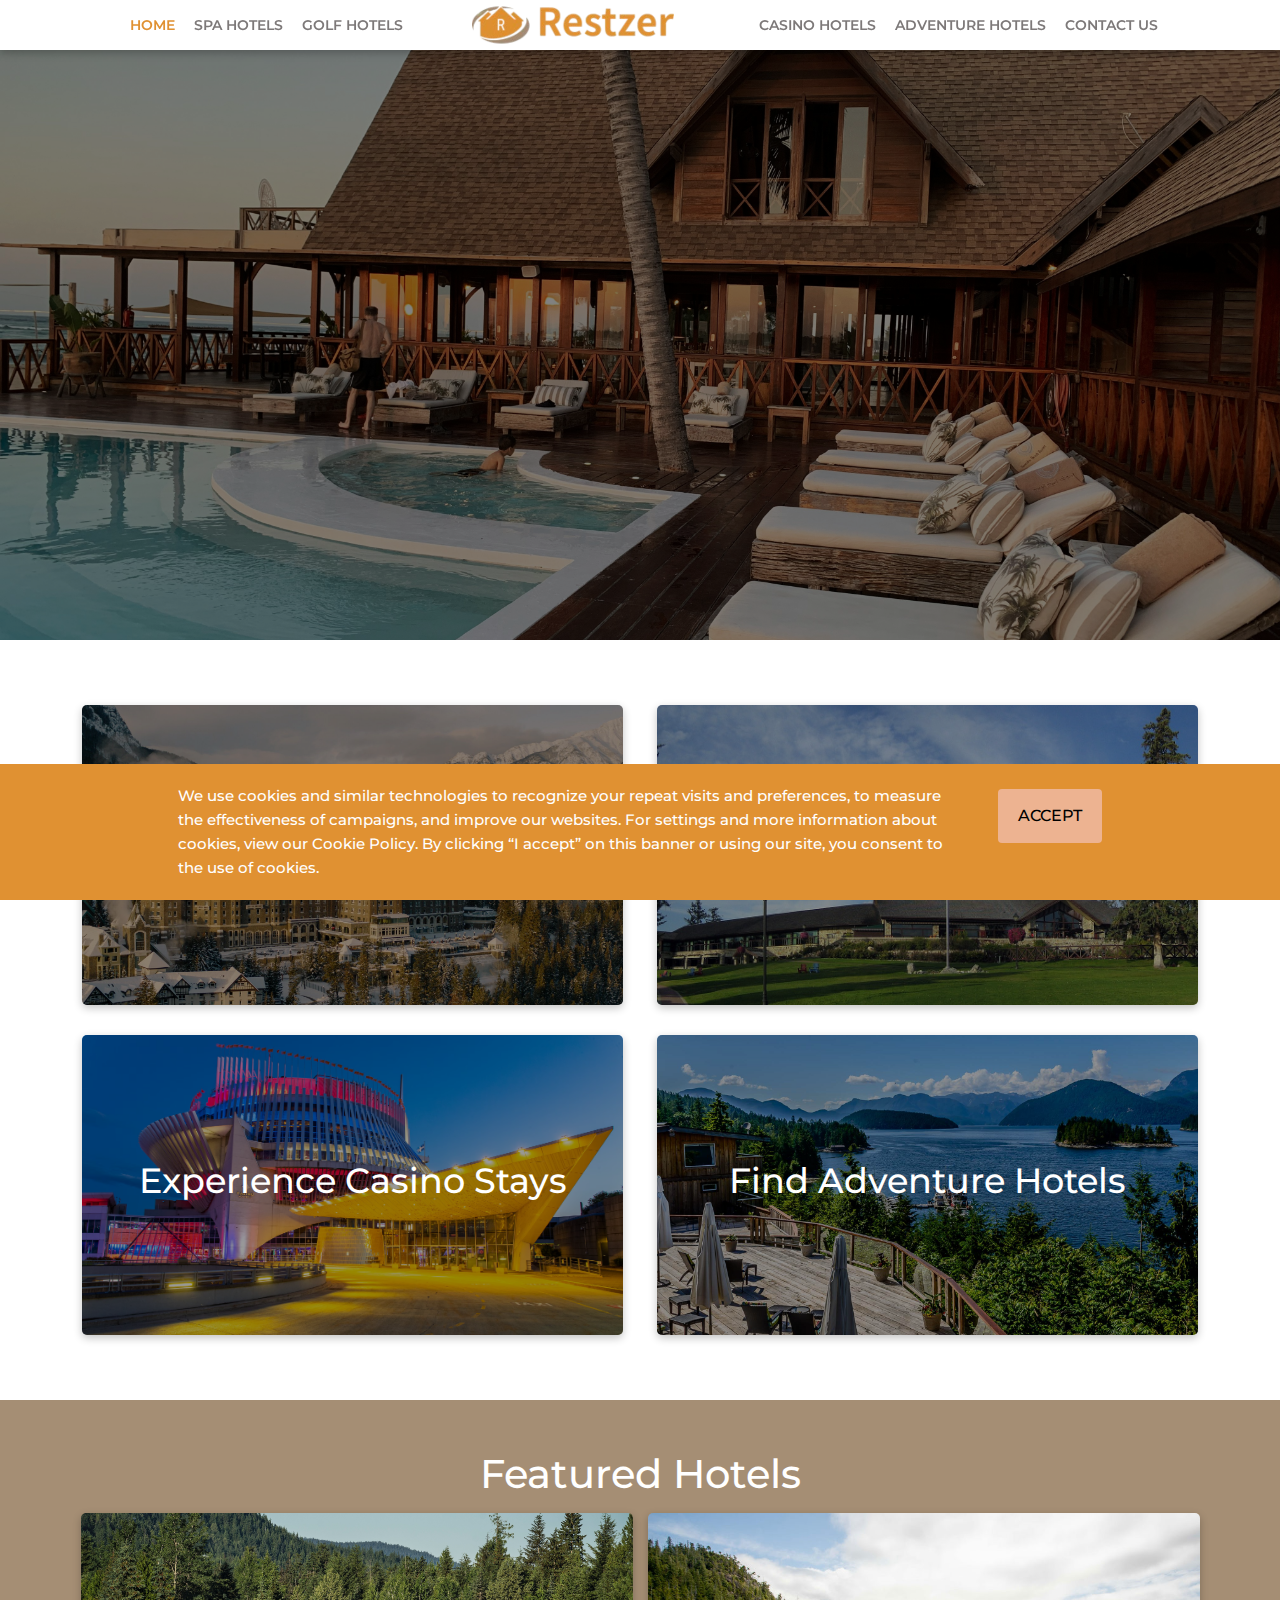
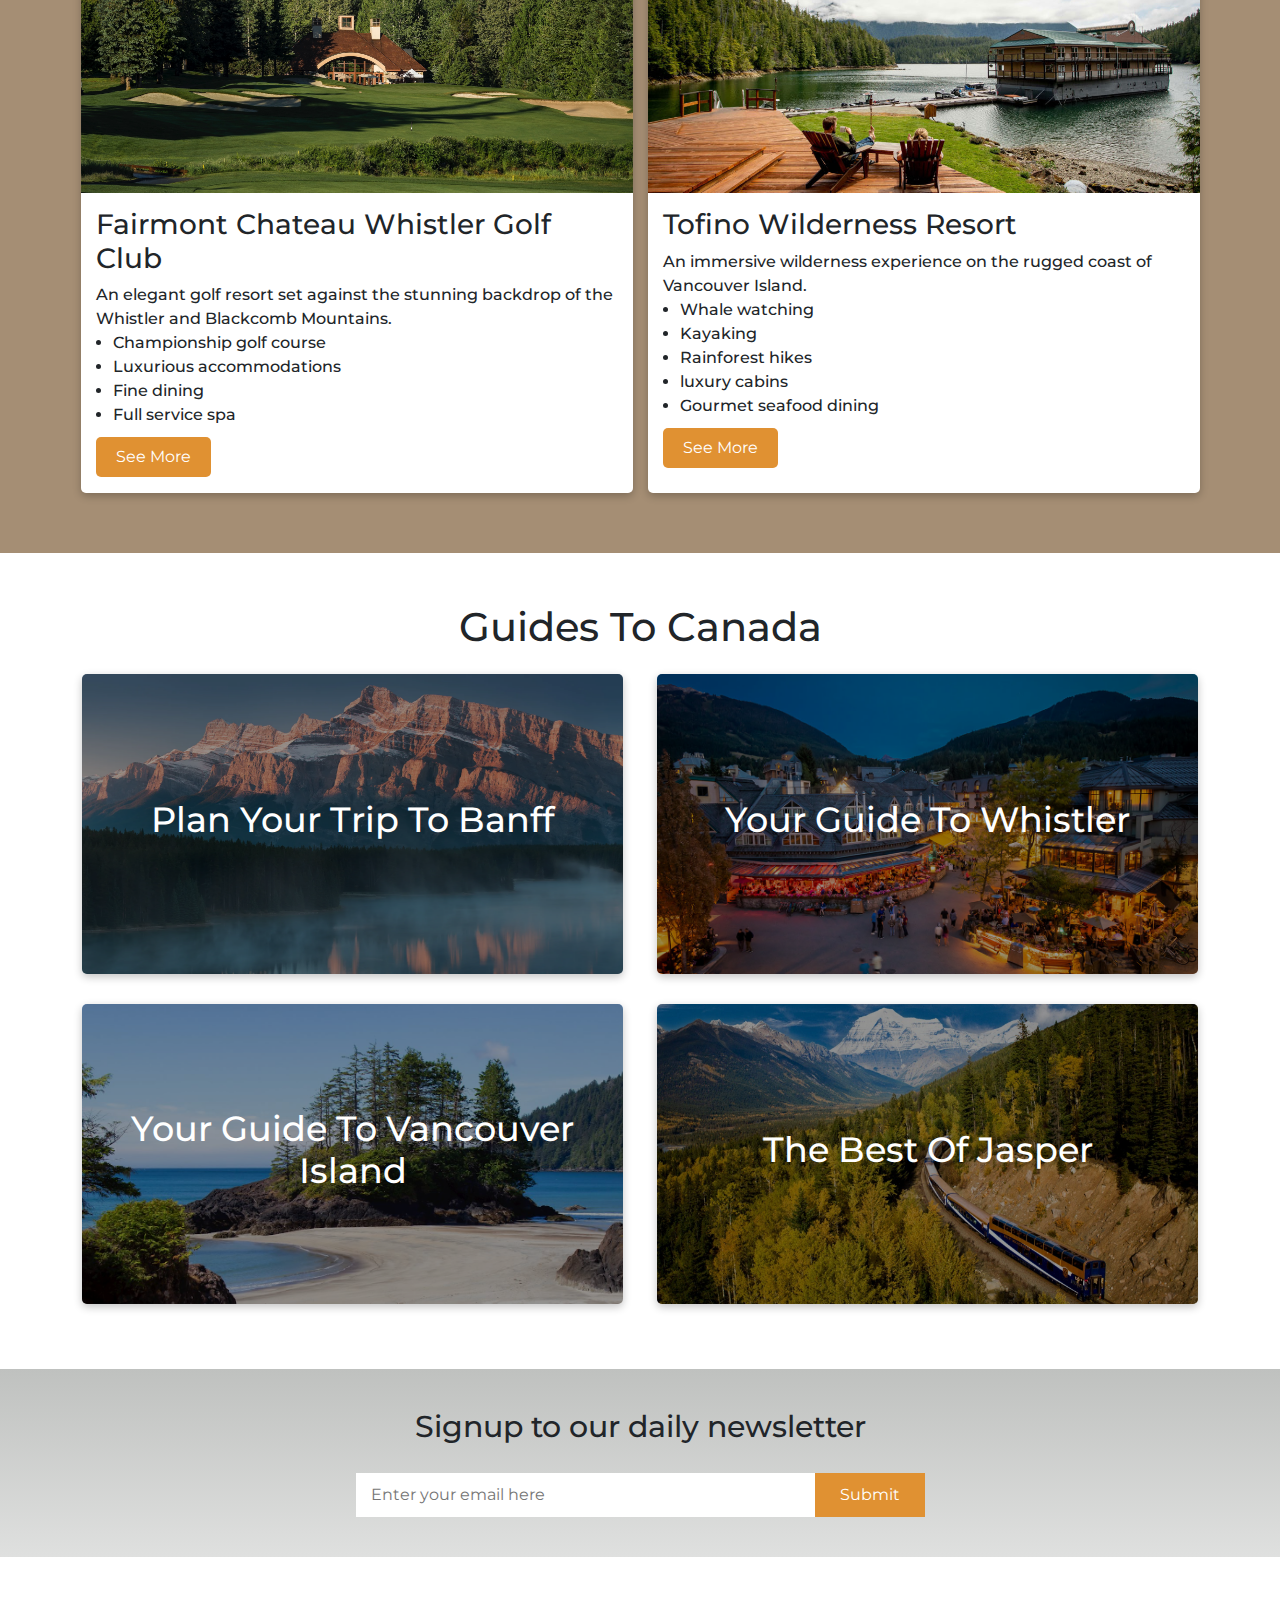
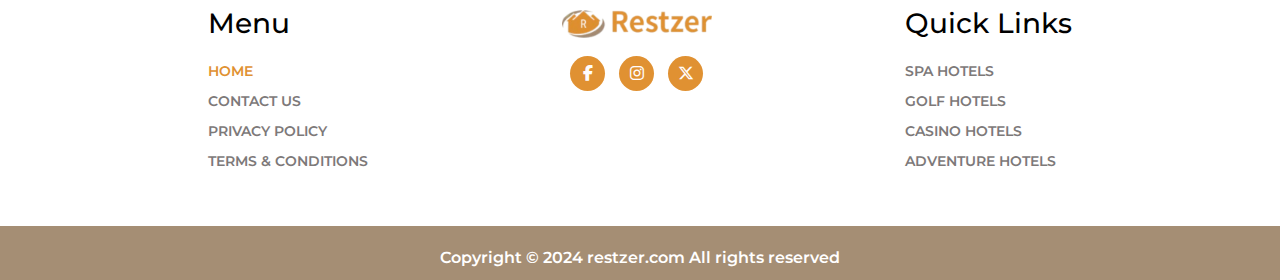
==== commit b86f27ee: "done" ====
--- a/index.html
+++ b/index.html
@@ -68,48 +68,49 @@
 
                 <div class="home-card">
                     <div class="home-card-image">
-                        <a href="./motor.html" target="_blank">
+                        <a href="./spa.html" target="_blank">
                             <img src="./assets/images/fairmont-banff.jpg" alt="card">
                         </a>
                     </div>
                     <div class="card-content">
-                        <a href="./motor.html" target="_blank">
+                        <a href="./spa.html" target="_blank">
                             <h3>Explore Spa Hotels</h3>
                         </a>
                     </div>
                 </div>
+
                 <div class="home-card">
                     <div class="home-card-image">
-                        <a href="./cleaning.html" target="_blank">
+                        <a href="./golf.html" target="_blank">
                             <img src="./assets/images/fairmont-jasper.jpg" alt="card">
                         </a>
                     </div>
                     <div class="card-content">
-                        <a href="./cleaning.html" target="_blank">
+                        <a href="./golf.html" target="_blank">
                             <h3>Discover Golf Resorts</h3>
                         </a>
                     </div>
                 </div>
                 <div class="home-card">
                     <div class="home-card-image">
-                        <a href="./landscaping.html" target="_blank">
+                        <a href="./casino.html" target="_blank">
                             <img src="./assets/images/casino-de-monte.jpg" alt="card">
                         </a>
                     </div>
                     <div class="card-content">
-                        <a href="./landscaping.html" target="_blank">
+                        <a href="./casino.html" target="_blank">
                             <h3>Experience Casino Stays </h3>
                         </a>
                     </div>
                 </div>
                 <div class="home-card">
                     <div class="home-card-image">
-                        <a href="./logistics.html" target="_blank">
+                        <a href="./adventure.html" target="_blank">
                             <img src="./assets/images/coastal-wilderness.jpg" alt="card">
                         </a>
                     </div>
                     <div class="card-content">
-                        <a href="./logistics.html" target="_blank">
+                        <a href="./adventure.html" target="_blank">
                             <h3>Find Adventure Hotels</h3>
                         </a>
                     </div>
@@ -259,9 +260,9 @@
                     <h3>Menu</h3>
                     <ul>
                         <li><a class="active" href="./index.html">HOME</a></li>
+                        <li><a href="mailto:info@restzer.com">CONTACT US</a></li>
                         <li><a href="./privacy.html">PRIVACY POLICY</a></li>
                         <li><a href="./terms-conditions.html">TERMS & CONDITIONS</a></li>
-                        <li><a href="mailto:info@restzer.com">CONTACT US</a></li>
                     </ul>
                 </div>
                 <div class="logo-icon footer-items">
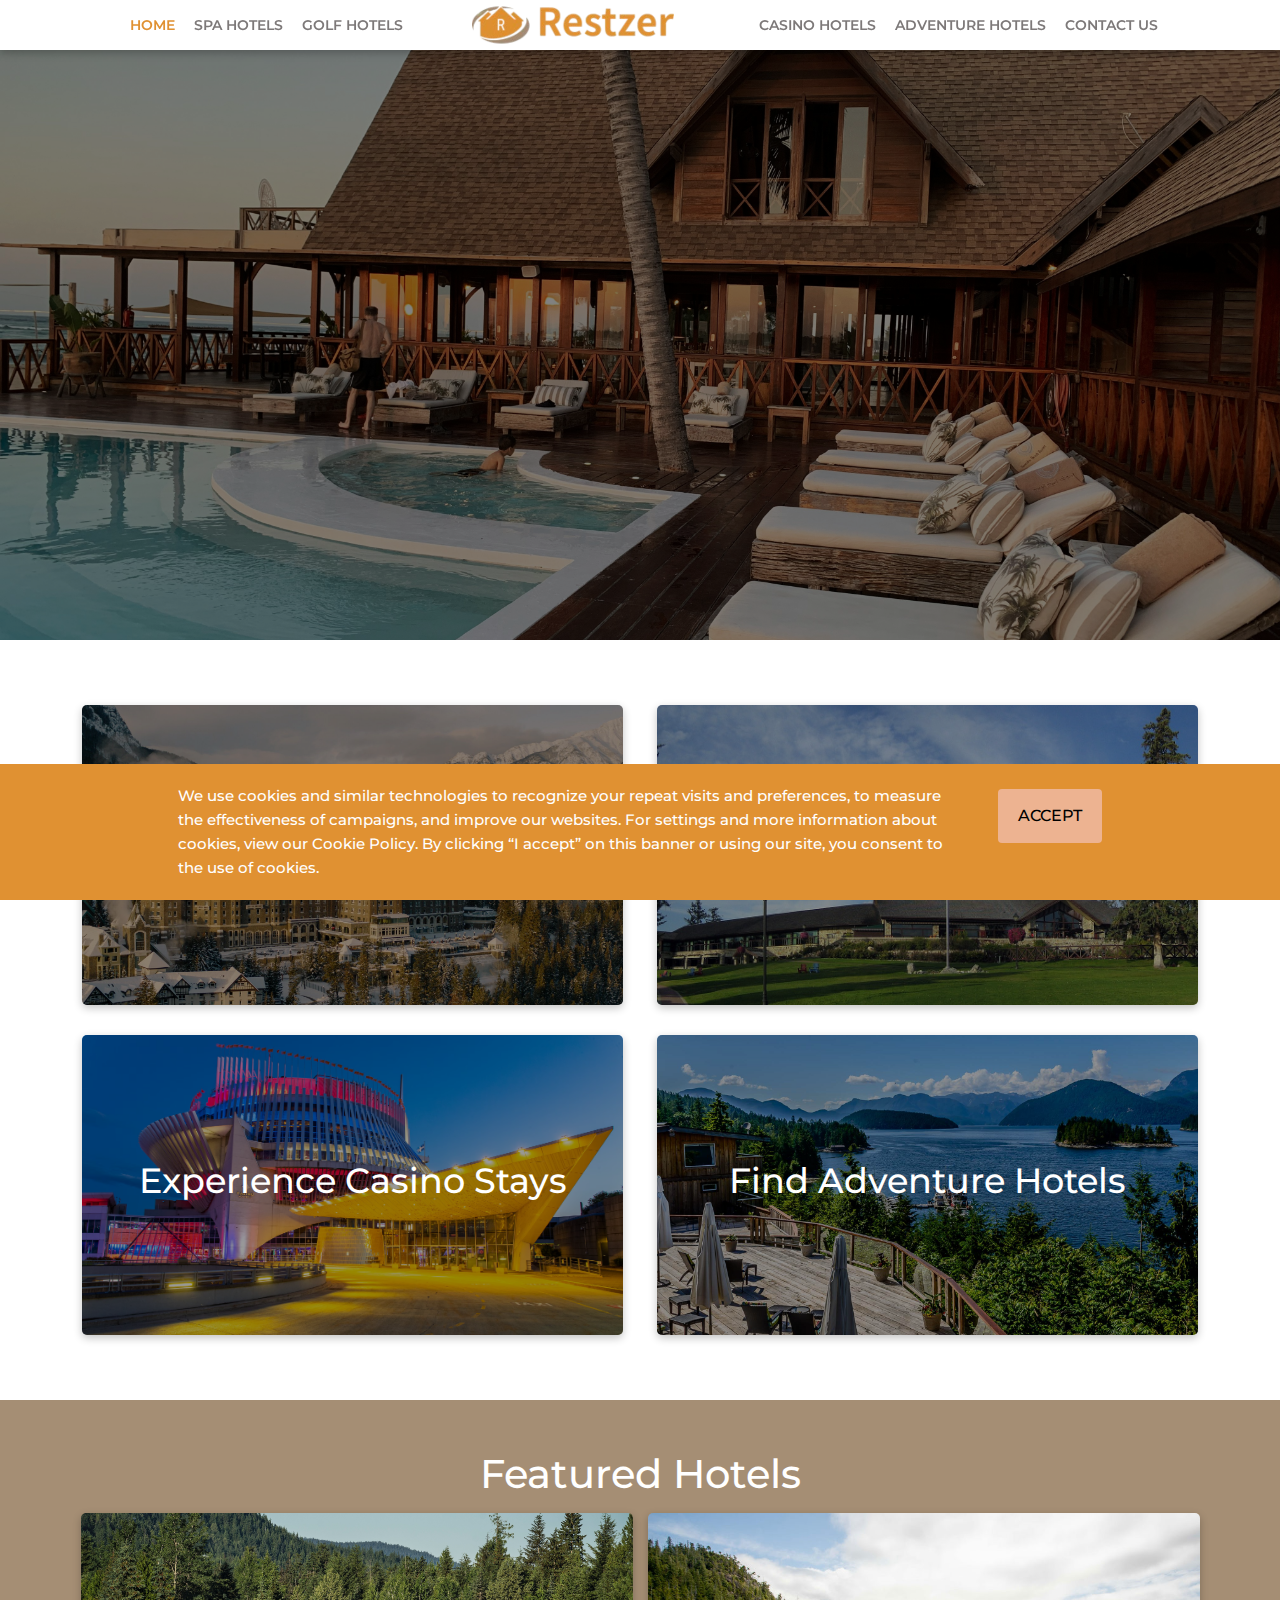
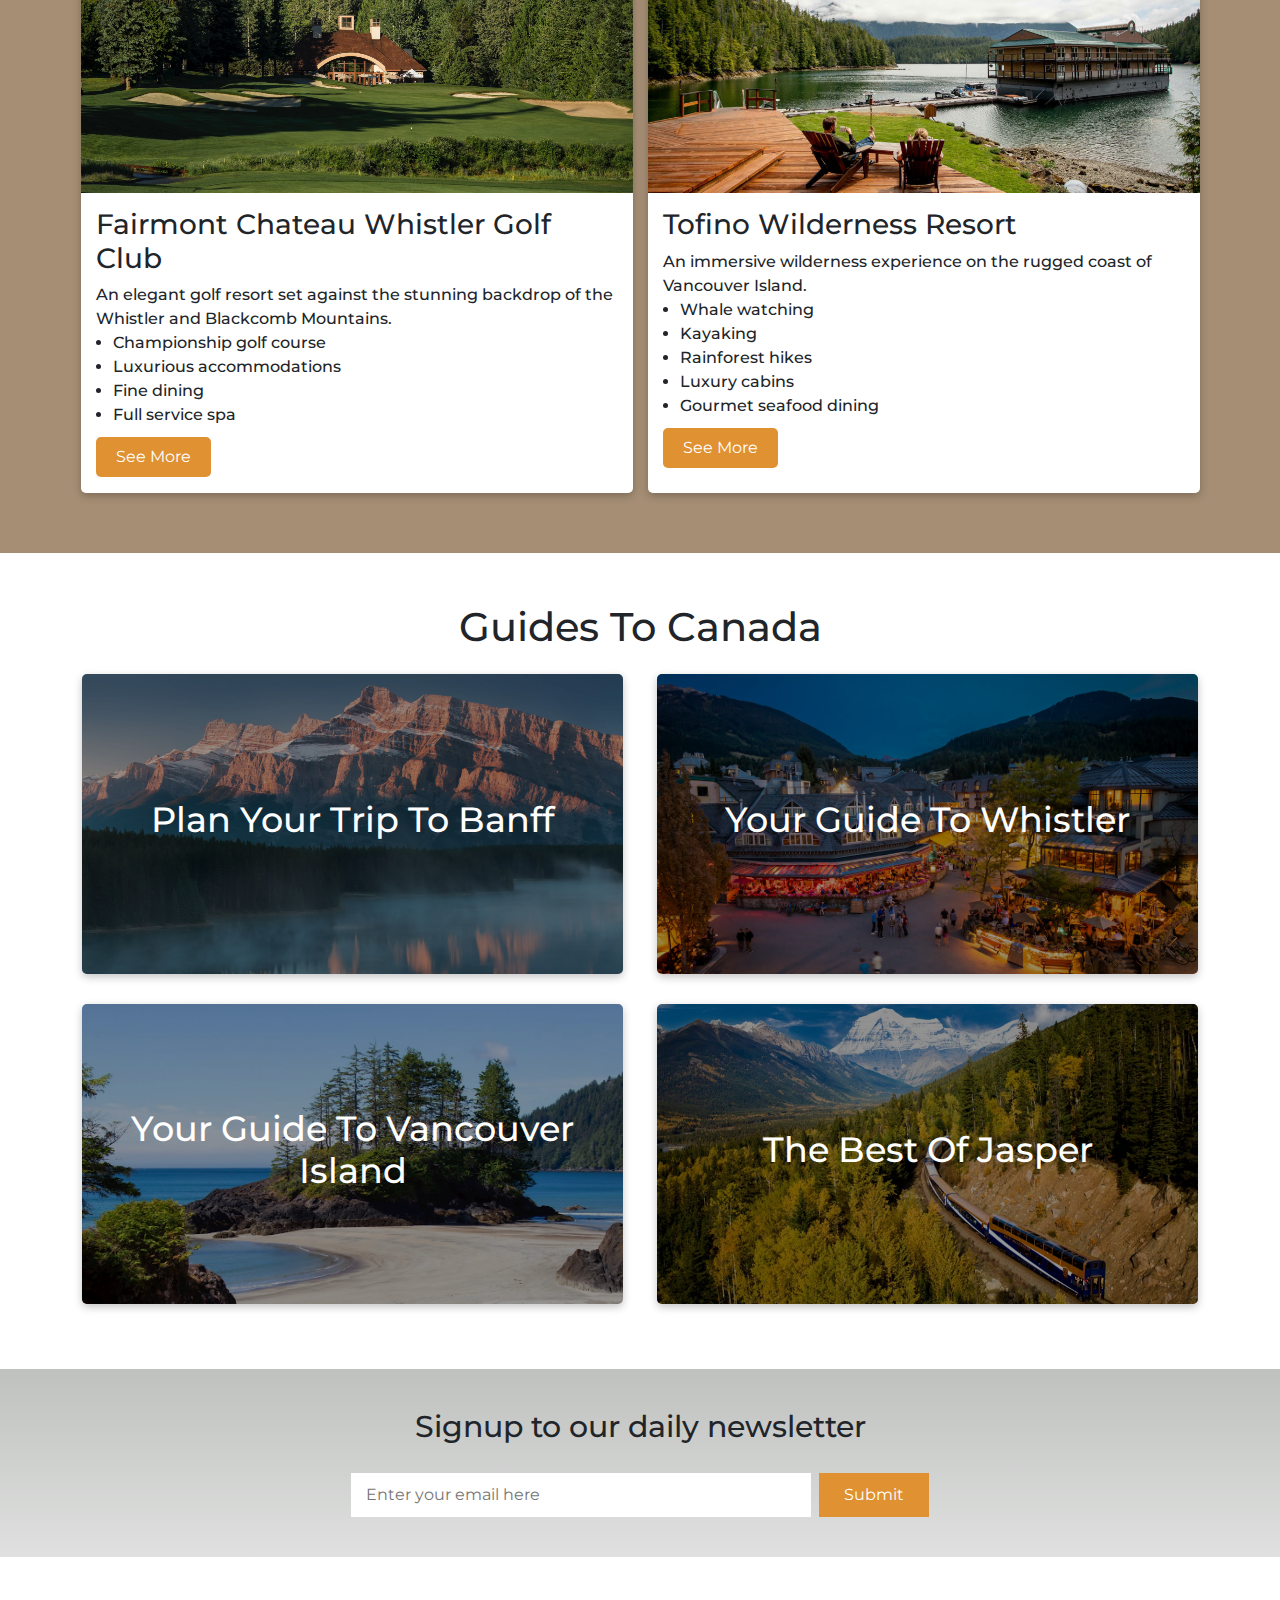
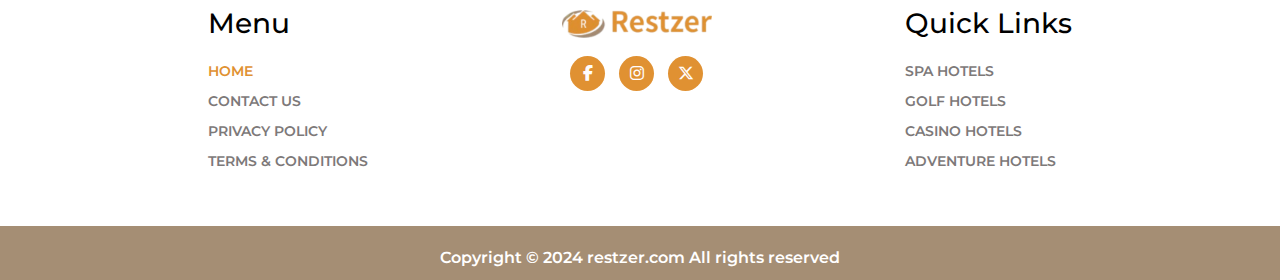
==== commit acaf7a27: "done" ====
--- a/index.html
+++ b/index.html
@@ -136,7 +136,7 @@
                             Whistler and Blackcomb Mountains.</p>
                         <ul>
                             <li>Championship golf course</li>
-                            <li> Luxurious accommodations</li>
+                            <li>Luxurious accommodations</li>
                             <li>Fine dining</li>
                             <li>Full service spa</li>
                         </ul>
@@ -159,7 +159,7 @@
                             <li>Whale watching</li>
                             <li>Kayaking</li>
                             <li>Rainforest hikes</li>
-                            <li>luxury cabins</li>
+                            <li>Luxury cabins</li>
                             <li>Gourmet seafood dining
                             </li>
                         </ul>
--- a/assets/css/style.css
+++ b/assets/css/style.css
@@ -170,7 +170,7 @@
 
 .main-navbar ul li a:hover {
   color: #fff;
-  background: #AC4E16;
+  /* background: #AC4E16; */
   background: #e09132;
 }
 
@@ -411,7 +411,7 @@
 }
 
 .home-featured-card-content a:hover {
-  background-color: #f87f39;
+  background-color: #B76F06;
 }
 
 .home-page-guide-cards {
@@ -465,12 +465,12 @@
   font-size: 16px;
   outline: none;
   border: none;
-  margin-left: -5px;
+  margin-left:4px;
   cursor: pointer;
 }
 
 .home-signup-submit-button:hover {
-  background-color: #df5d12;
+  background-color: #B76F06;
   color: #fff;
 }
 
@@ -729,7 +729,7 @@
 }
 
 .btn-darkred-block:hover {
-  background: #df5d12;
+  background: #B76F06;
   transform: scale(1.05);
 }
 
@@ -753,14 +753,16 @@
 }
 
 .pages-link-btn:hover {
-  background: #df5d12;
+  background: #B76F06;
   transform: scale(1.05);
 }
 
 .text-left {
   text-align: left;
 }
-
+.text-center {
+  text-align: center;
+}
 .heading-like {
   font-weight: 700;
   color: #000;
@@ -795,11 +797,8 @@
   margin: 0 auto 20px auto;
   box-shadow: rgba(0, 0, 0, 0.24) 0px 3px 8px;
   border-radius: 5px;
-  background: #f4c9b1;
-}
-
-
-
+  background: #e1b989;
+}
 .after-cards-text-group h3 {
   font-size: 20px;
   margin-bottom: 8px;
@@ -912,10 +911,7 @@
   list-style: disc;
   margin-left: 17px;
 }
-
-
 /* Terms Conditons CSS End */
-
 /* Pages CSS End */
 
 
@@ -957,7 +953,7 @@
   cursor: pointer;
 }
 #cookie-bar button:hover {
-  color: #d75b14;
+  color: #B76F06;
   background: #fff;
   
 }
@@ -975,13 +971,7 @@
 .clear {
   clear: both;
 }
-/* .main-navbar ul li {
-  position: relative;
-  height: 100%;
-}
-.main-navbar ul li a {
-  display: inline-flex;
-  align-items: center;
-  height: 100%;
-} */
-/* Cookies CSS End */+/* Cookies CSS End */
+
+
+
--- a/assets/css/responsive.css
+++ b/assets/css/responsive.css
@@ -196,7 +196,7 @@
     }
 
     .home-signup-input {
-        width: 90%;
+        width: 80%;
         border-radius: 5px;
     }
 
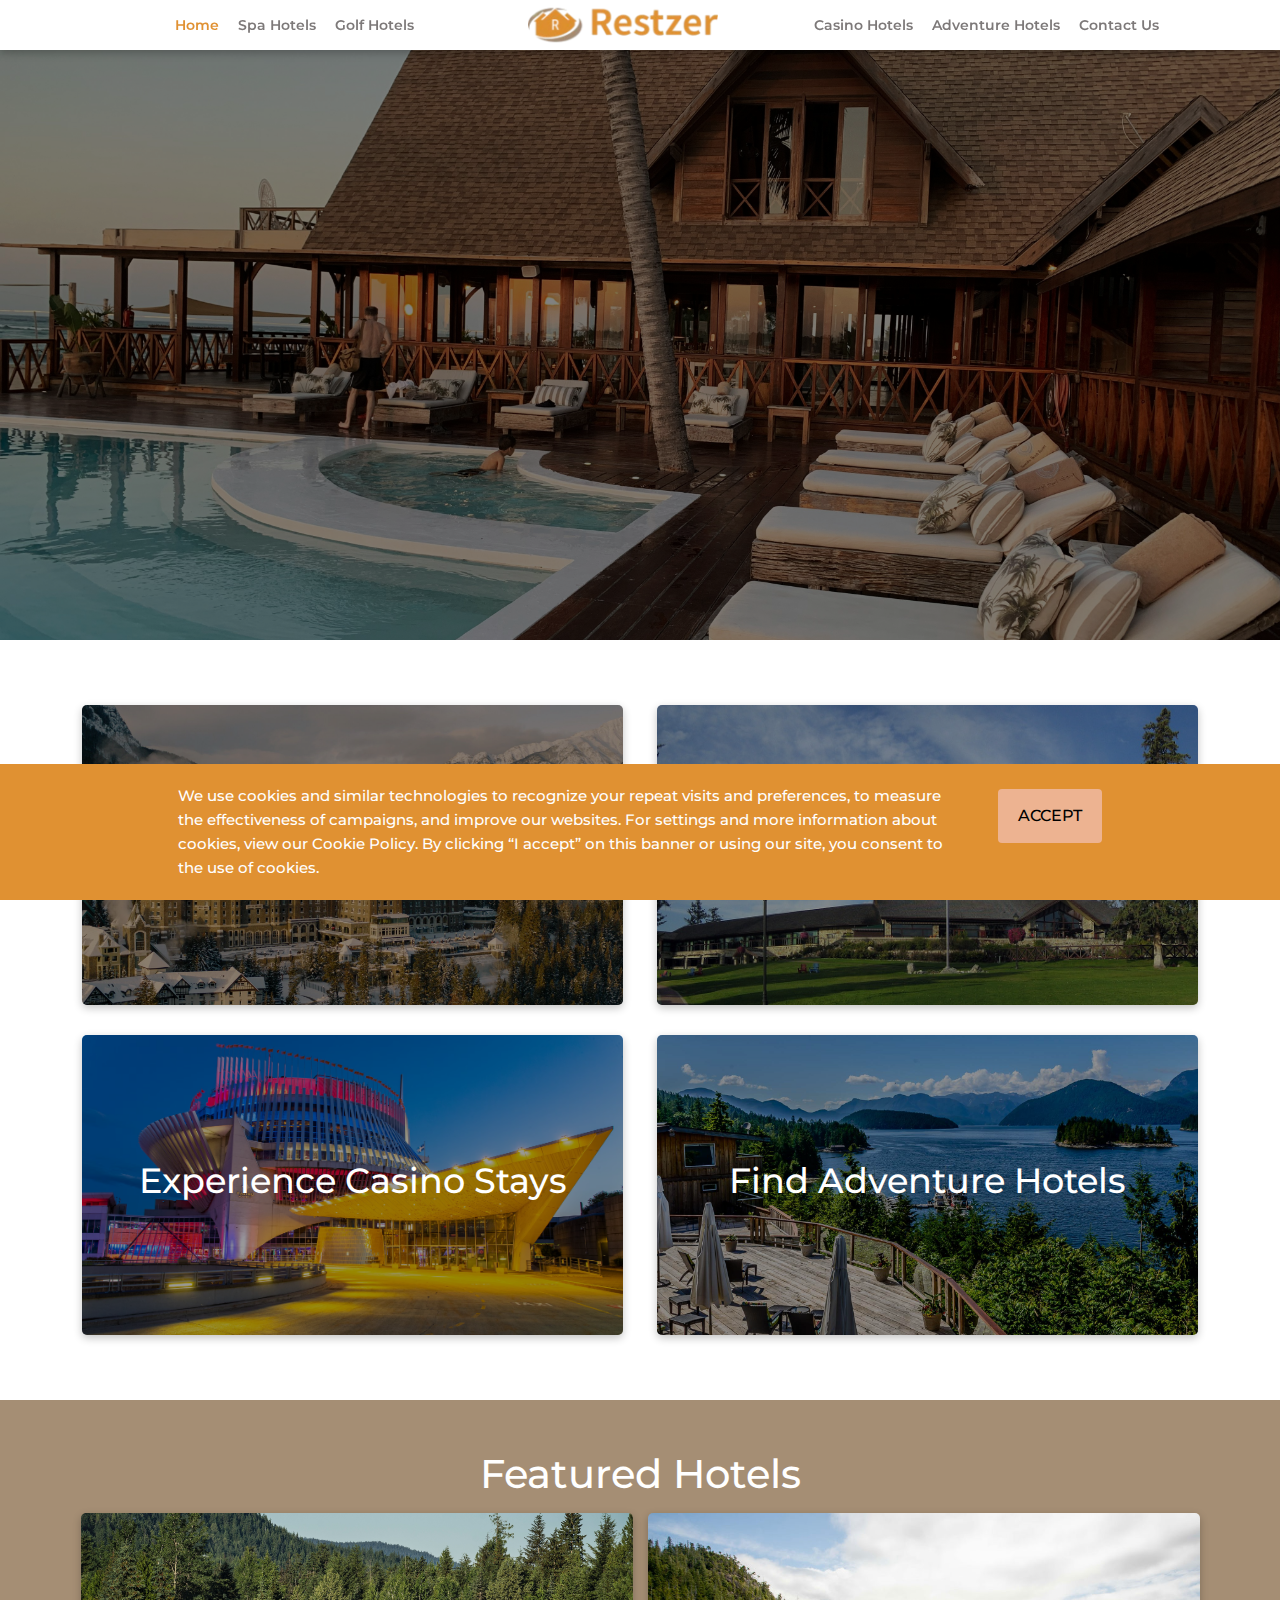
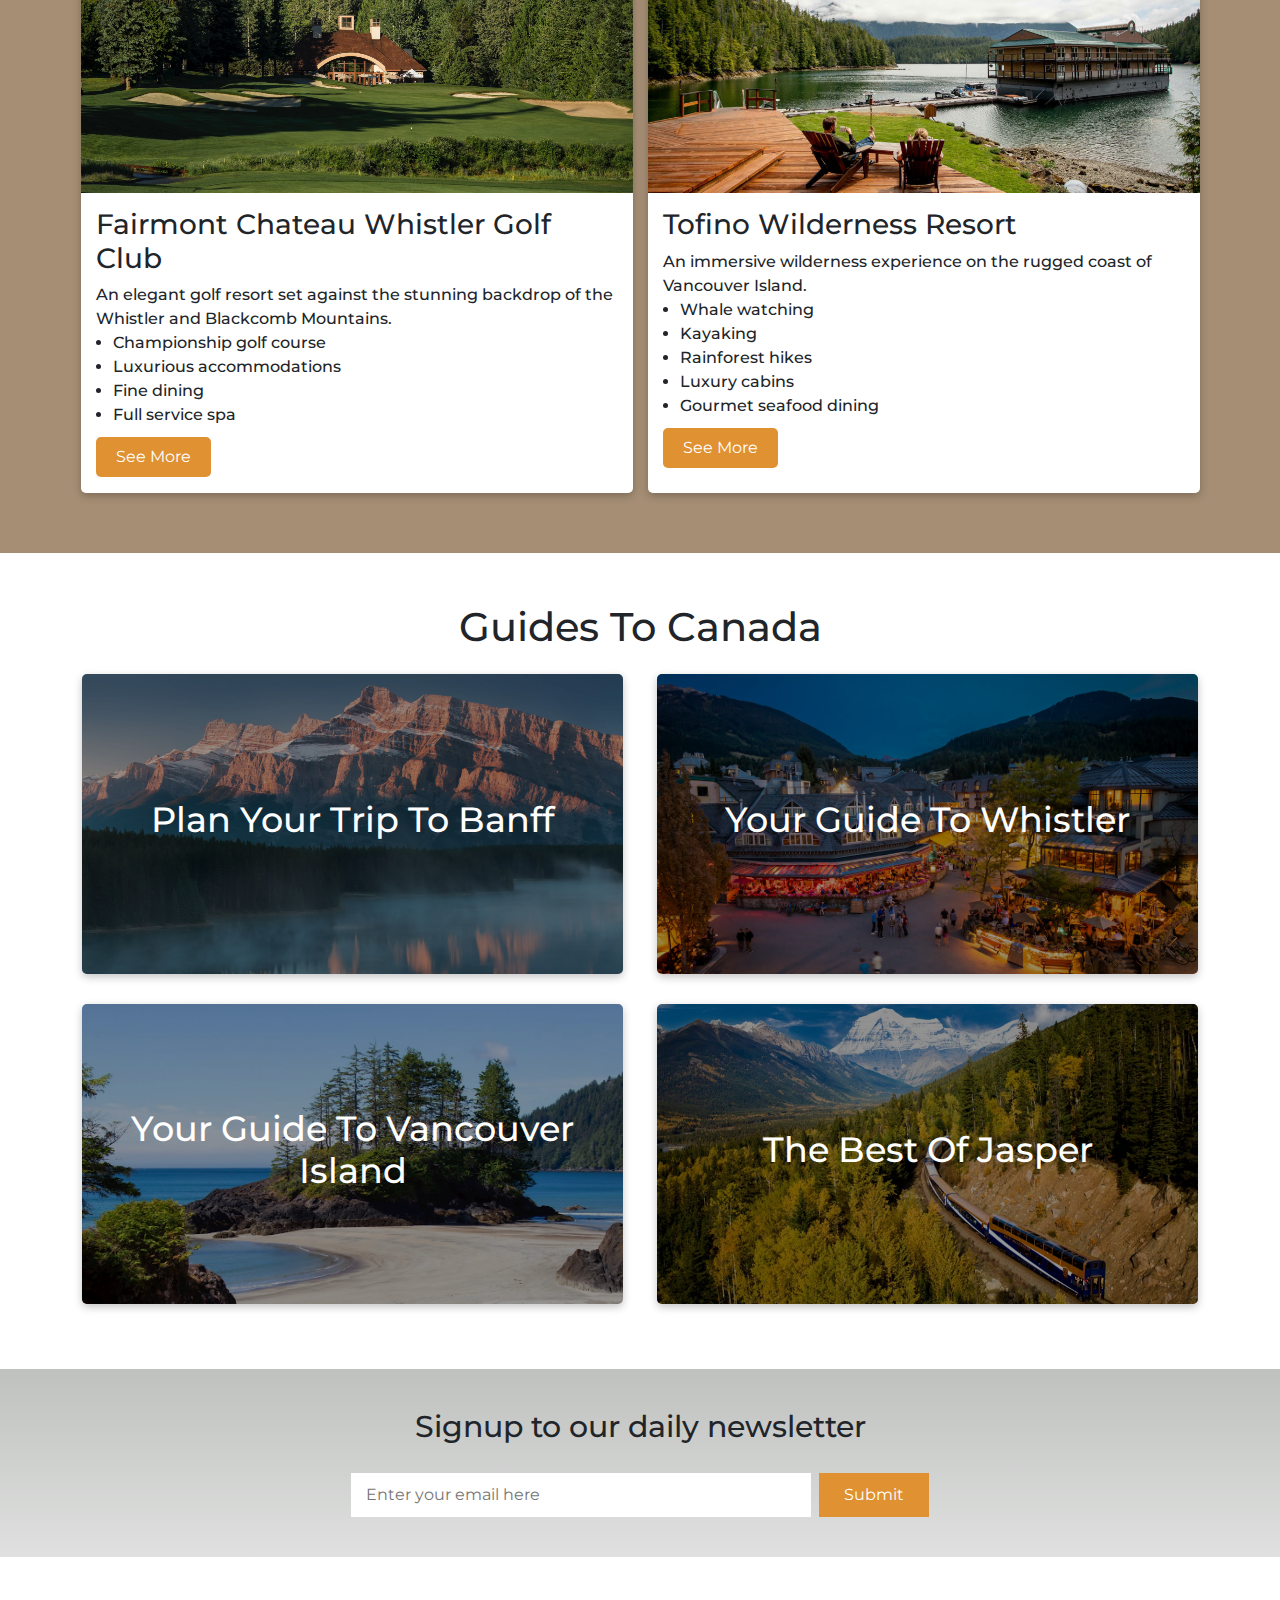
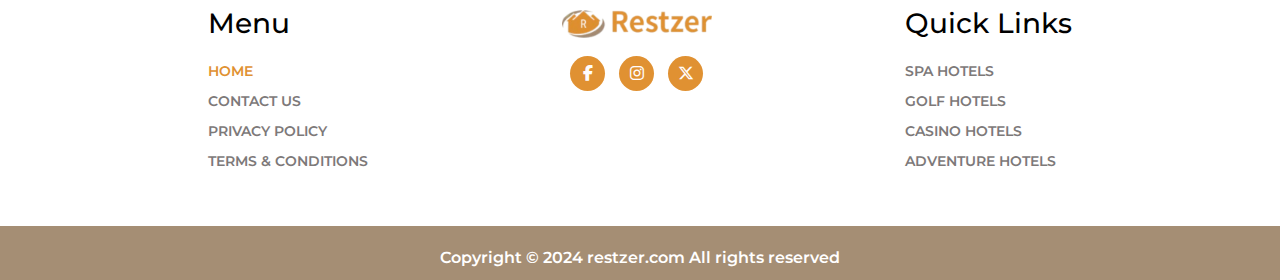
==== commit 1ca33da9: "done" ====
--- a/index.html
+++ b/index.html
@@ -23,11 +23,11 @@
                 </div>
                 <div class="main-navbar">
                     <ul class="desktop-navlist1">
-                        <li><a class="active" href="./index.html">Home</a></li>
-                        <li><a href="./spa.html">SPA HOTELS</a></li>
-                        <li><a href="./golf.html">GOLF HOTELS</a></li>
-                        <li class="desktop-hidden-menu"><a href="./casino.html">CASINO HOTELS</a> </li>
-                        <li class="desktop-hidden-menu"><a href="./adventure.html">ADVENTURE HOTELS</a></li>
+                        <li><a class="active" href="./index.html">home</a></li>
+                        <li><a href="./spa.html">Spa hotels</a></li>
+                        <li><a href="./golf.html">Golf hotels</a></li>
+                        <li class="desktop-hidden-menu"><a href="./casino.html">Casino Hotels</a> </li>
+                        <li class="desktop-hidden-menu"><a href="./adventure.html">Adventure Hotels</a></li>
                         <li class="desktop-hidden-menu"><a href="mailto:info@restzer.com">Contact Us</a></li>
                     </ul>
                     <div class="logo">
@@ -35,8 +35,8 @@
                     </div>
                     <ul class="desktop-navlist2">
 
-                        <li><a href="./casino.html">CASINO HOTELS</a> </li>
-                        <li><a href="./adventure.html">ADVENTURE HOTELS</a></li>
+                        <li><a href="./casino.html">Casino hotels</a> </li>
+                        <li><a href="./adventure.html">Adventure hotels</a></li>
                         <li><a href="mailto:info@restzer.com">Contact Us</a></li>
                     </ul>
                     <div class="close-icon"><i class="fa-solid fa-x"></i></div>
--- a/assets/css/style.css
+++ b/assets/css/style.css
@@ -57,7 +57,7 @@
 /*Header CSS Start */
 .logo img,
 .logo-hidden img {
-  width: 90%;
+  width: 85%;
   text-align: center;
   max-width: 250px;
   vertical-align: middle;
@@ -131,7 +131,7 @@
   text-align: center;
   cursor: pointer;
   text-decoration: none;
-  text-transform: uppercase;
+  text-transform: capitalize;
 }
 
 .desktop-hidden-menu {
@@ -139,7 +139,7 @@
 }
 
 .desktop-navlist1 {
-  width: 35%;
+  width: 40%;
   margin: auto 0;
 }
 
@@ -149,7 +149,7 @@
 }
 
 .desktop-navlist2 {
-  width: 45%;
+  width: 40%;
   margin: auto 0;
   text-align: center;
 }
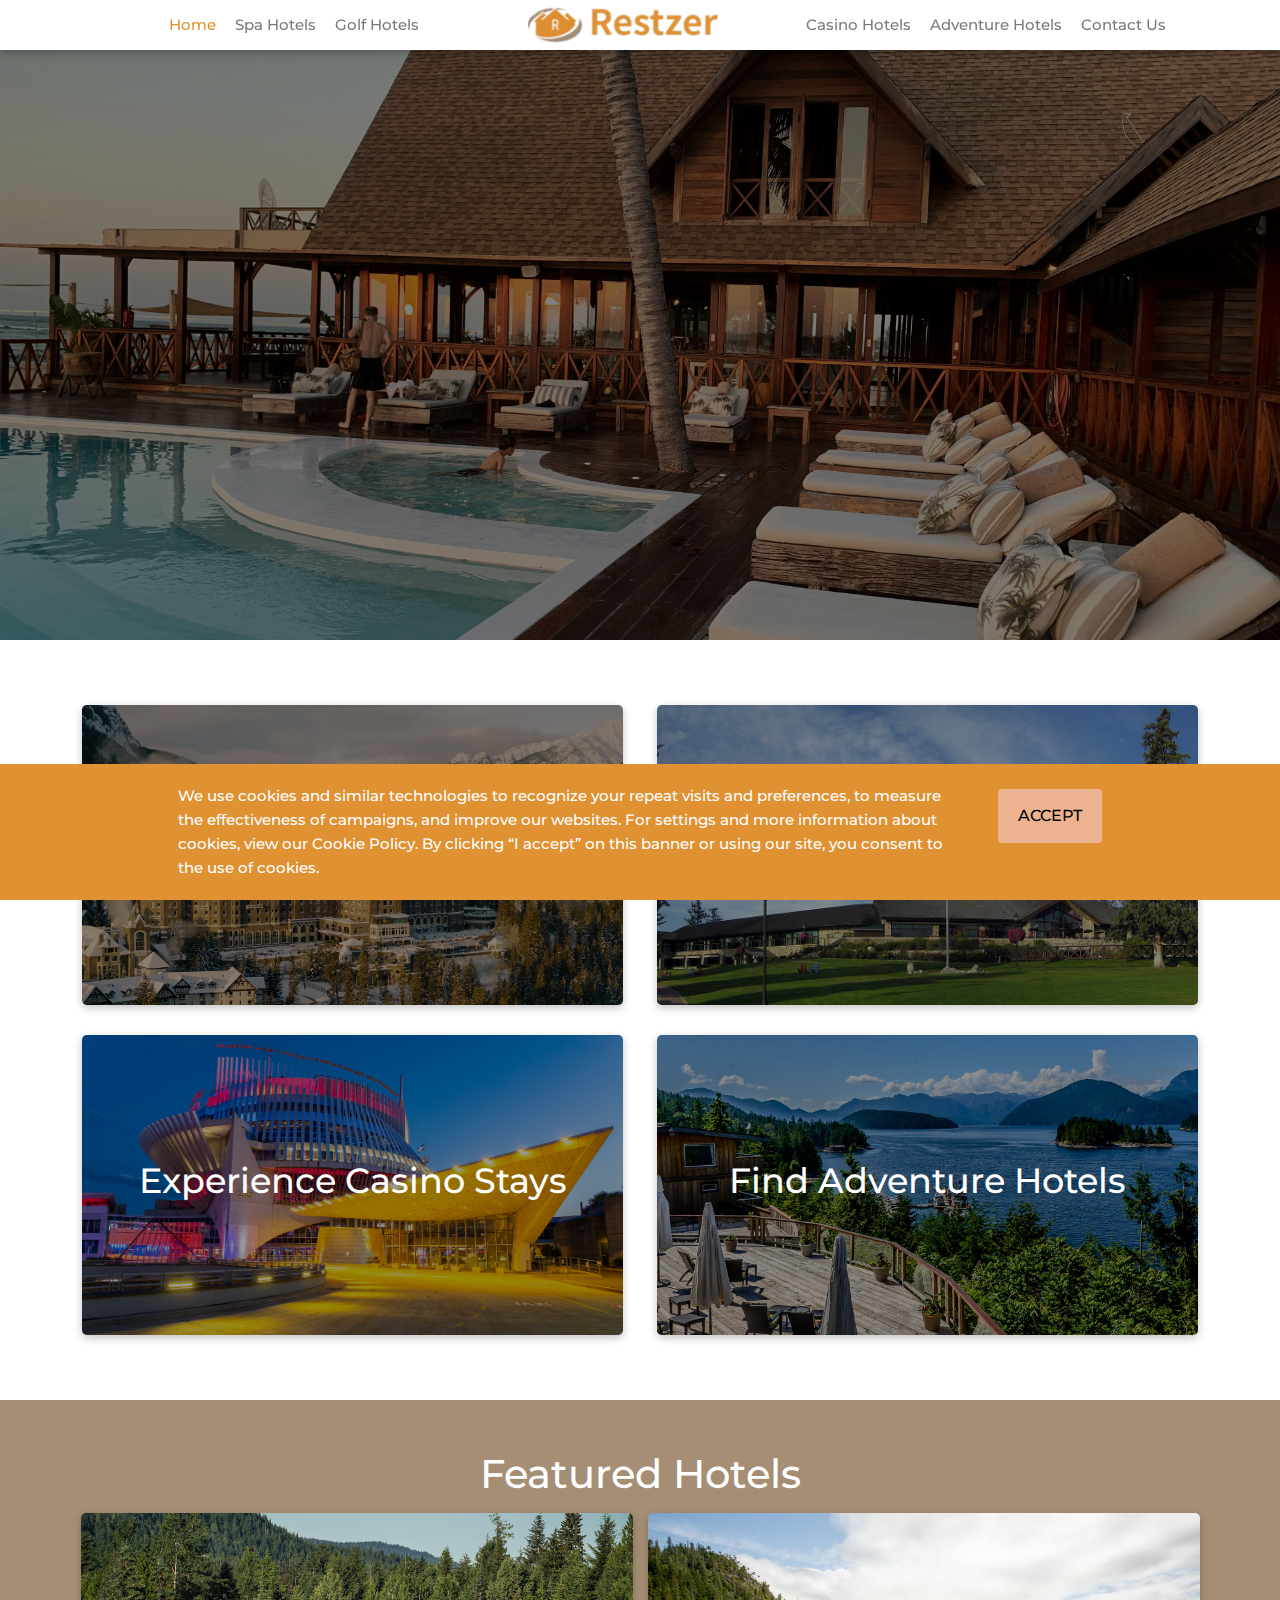
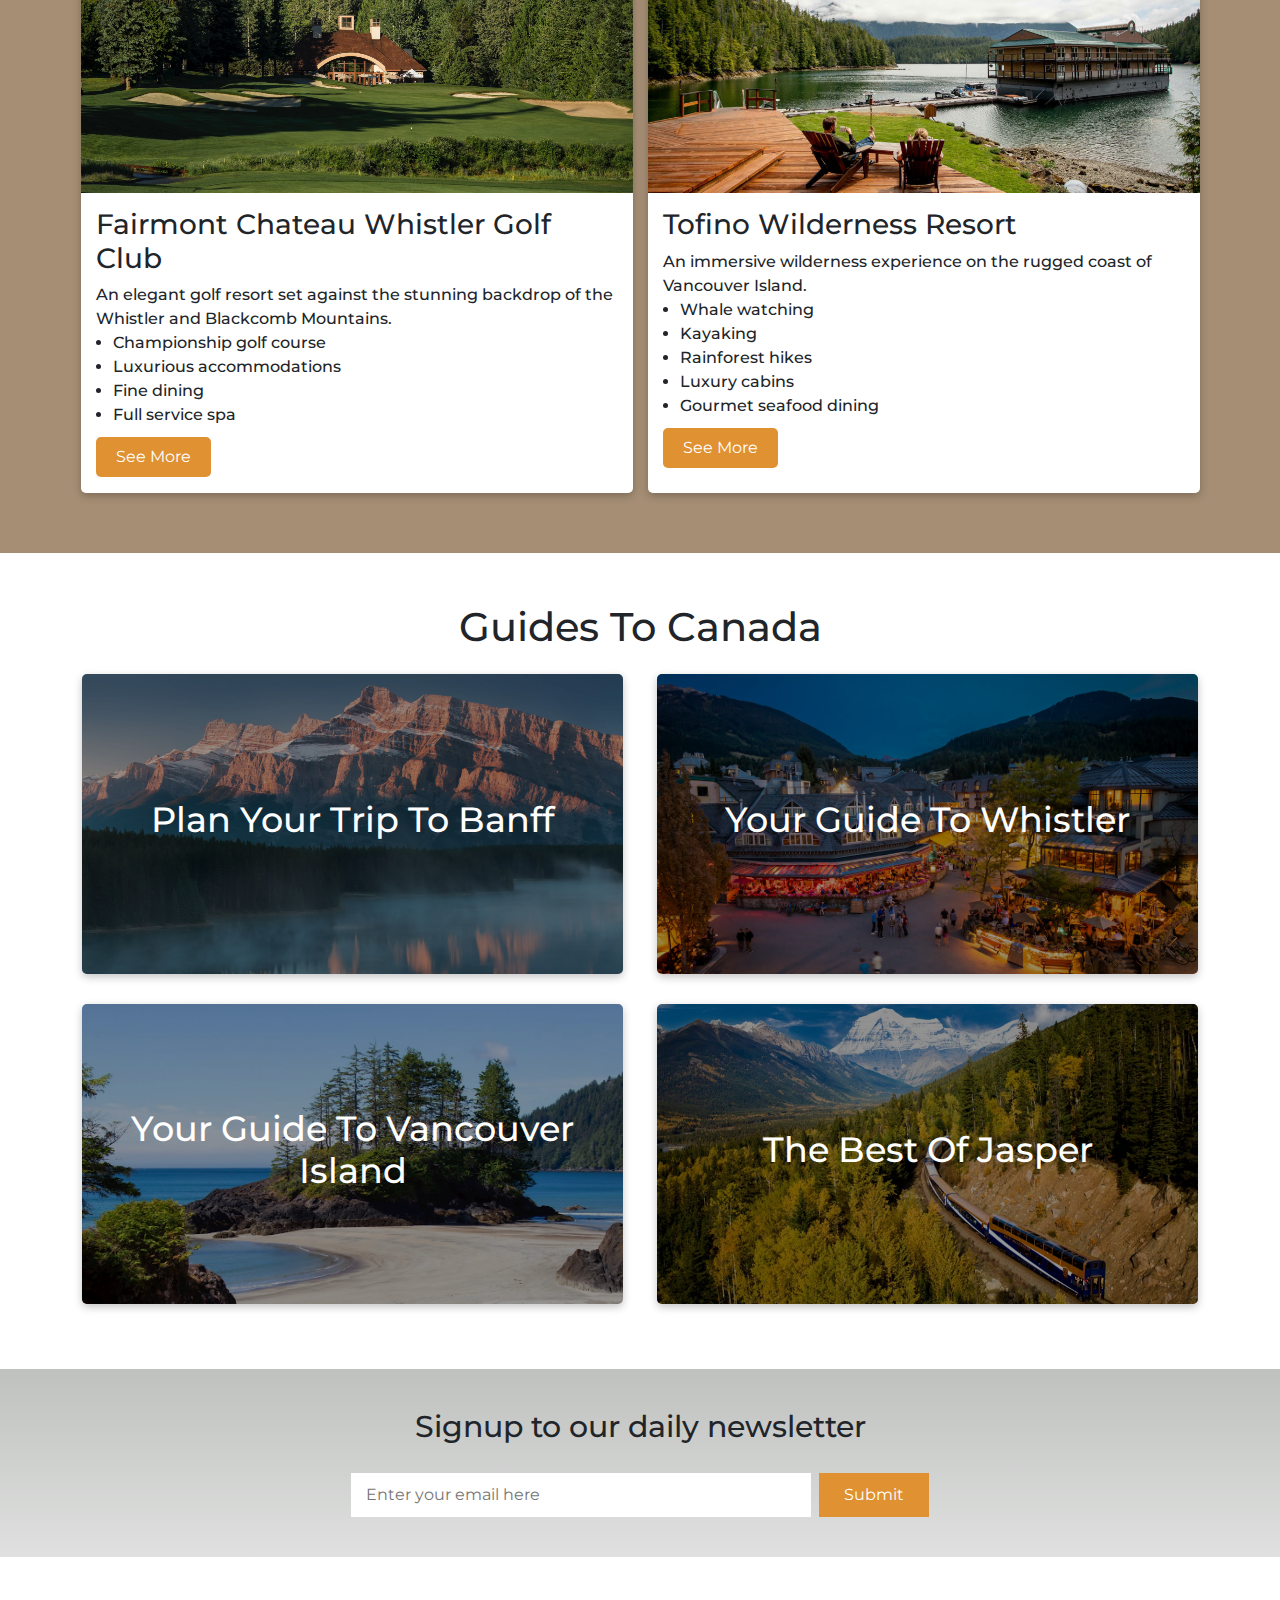
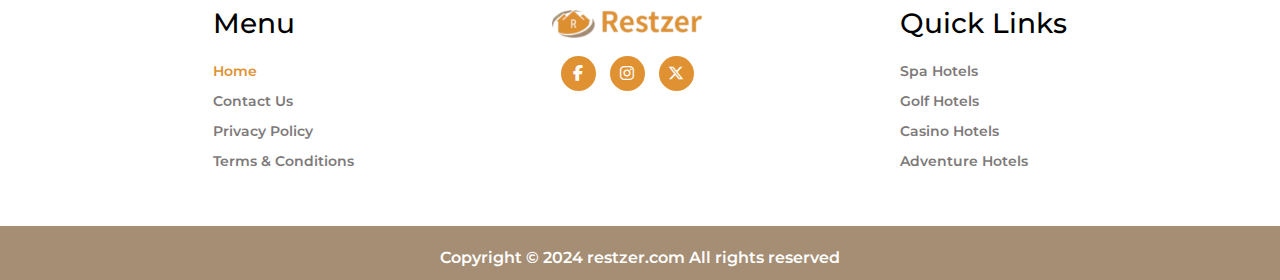
==== commit 3b6c7844: "done" ====
--- a/index.html
+++ b/index.html
@@ -23,7 +23,7 @@
                 </div>
                 <div class="main-navbar">
                     <ul class="desktop-navlist1">
-                        <li><a class="active" href="./index.html">home</a></li>
+                        <li><a class="active" href="./index.html">Home</a></li>
                         <li><a href="./spa.html">Spa hotels</a></li>
                         <li><a href="./golf.html">Golf hotels</a></li>
                         <li class="desktop-hidden-menu"><a href="./casino.html">Casino Hotels</a> </li>
@@ -259,10 +259,10 @@
                 <div class="footer-links footer-items">
                     <h3>Menu</h3>
                     <ul>
-                        <li><a class="active" href="./index.html">HOME</a></li>
-                        <li><a href="mailto:info@restzer.com">CONTACT US</a></li>
-                        <li><a href="./privacy.html">PRIVACY POLICY</a></li>
-                        <li><a href="./terms-conditions.html">TERMS & CONDITIONS</a></li>
+                        <li><a class="active" href="./index.html">Home</a></li>
+                        <li><a href="mailto:info@restzer.com">Contact Us</a></li>
+                        <li><a href="./privacy.html">Privacy Policy</a></li>
+                        <li><a href="./terms-conditions.html">Terms & Conditions</a></li>
                     </ul>
                 </div>
                 <div class="logo-icon footer-items">
--- a/assets/css/style.css
+++ b/assets/css/style.css
@@ -124,10 +124,10 @@
   padding: 5px;
   display: inline-block;
   color: #7d7979;
-  font-weight: 600;
+  font-weight: 500;
   line-height: 40px;
   transition: 0.5sec all ease-in;
-  font-size: 14px;
+  font-size: 15px;
   text-align: center;
   cursor: pointer;
   text-decoration: none;
@@ -537,7 +537,7 @@
   color: #7d7979;
   cursor: pointer;
   font-weight: 600;
-  text-transform: uppercase;
+  text-transform: capitalize;
   font-size: 14px;
   text-decoration: none;
 }
--- a/assets/css/responsive.css
+++ b/assets/css/responsive.css
@@ -110,7 +110,7 @@
     }
 
     .menu-icon {
-        font-size: 22px;
+        font-size: 20px;
     }
 
     .banner-image {
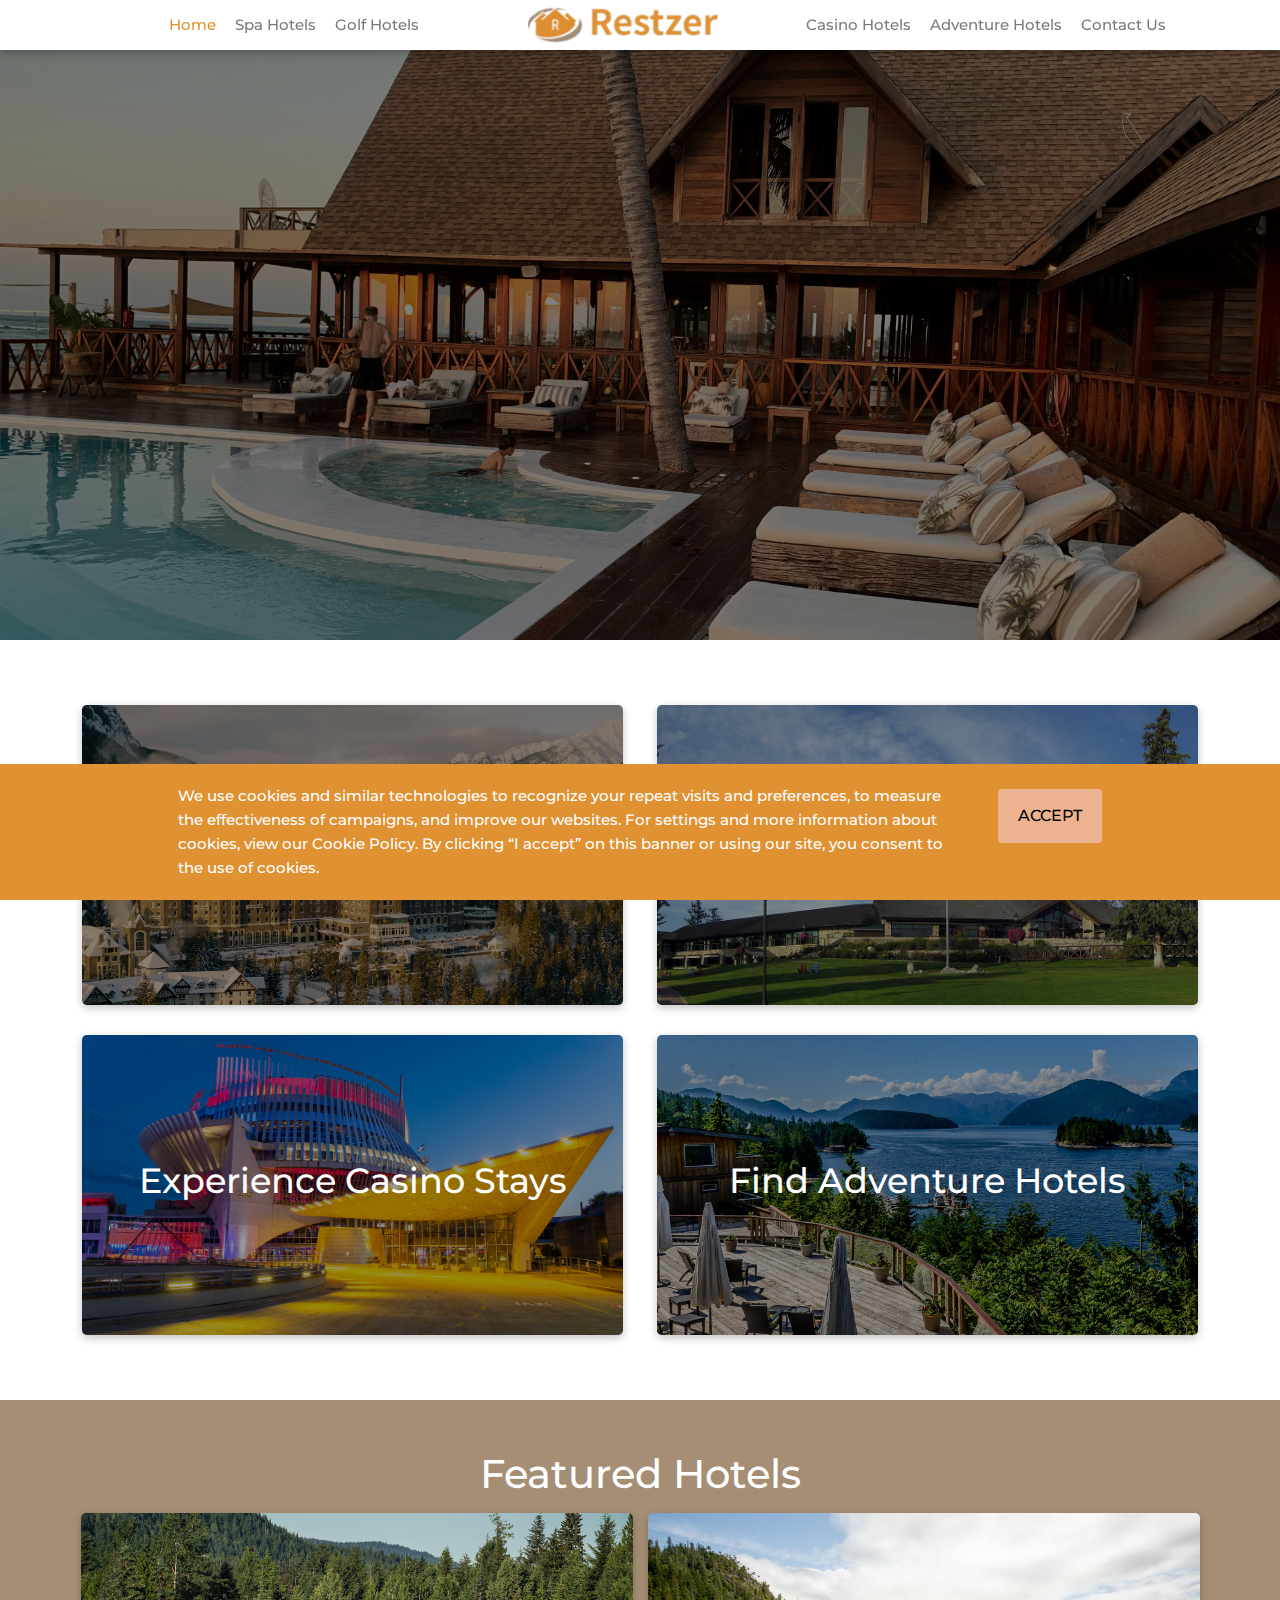
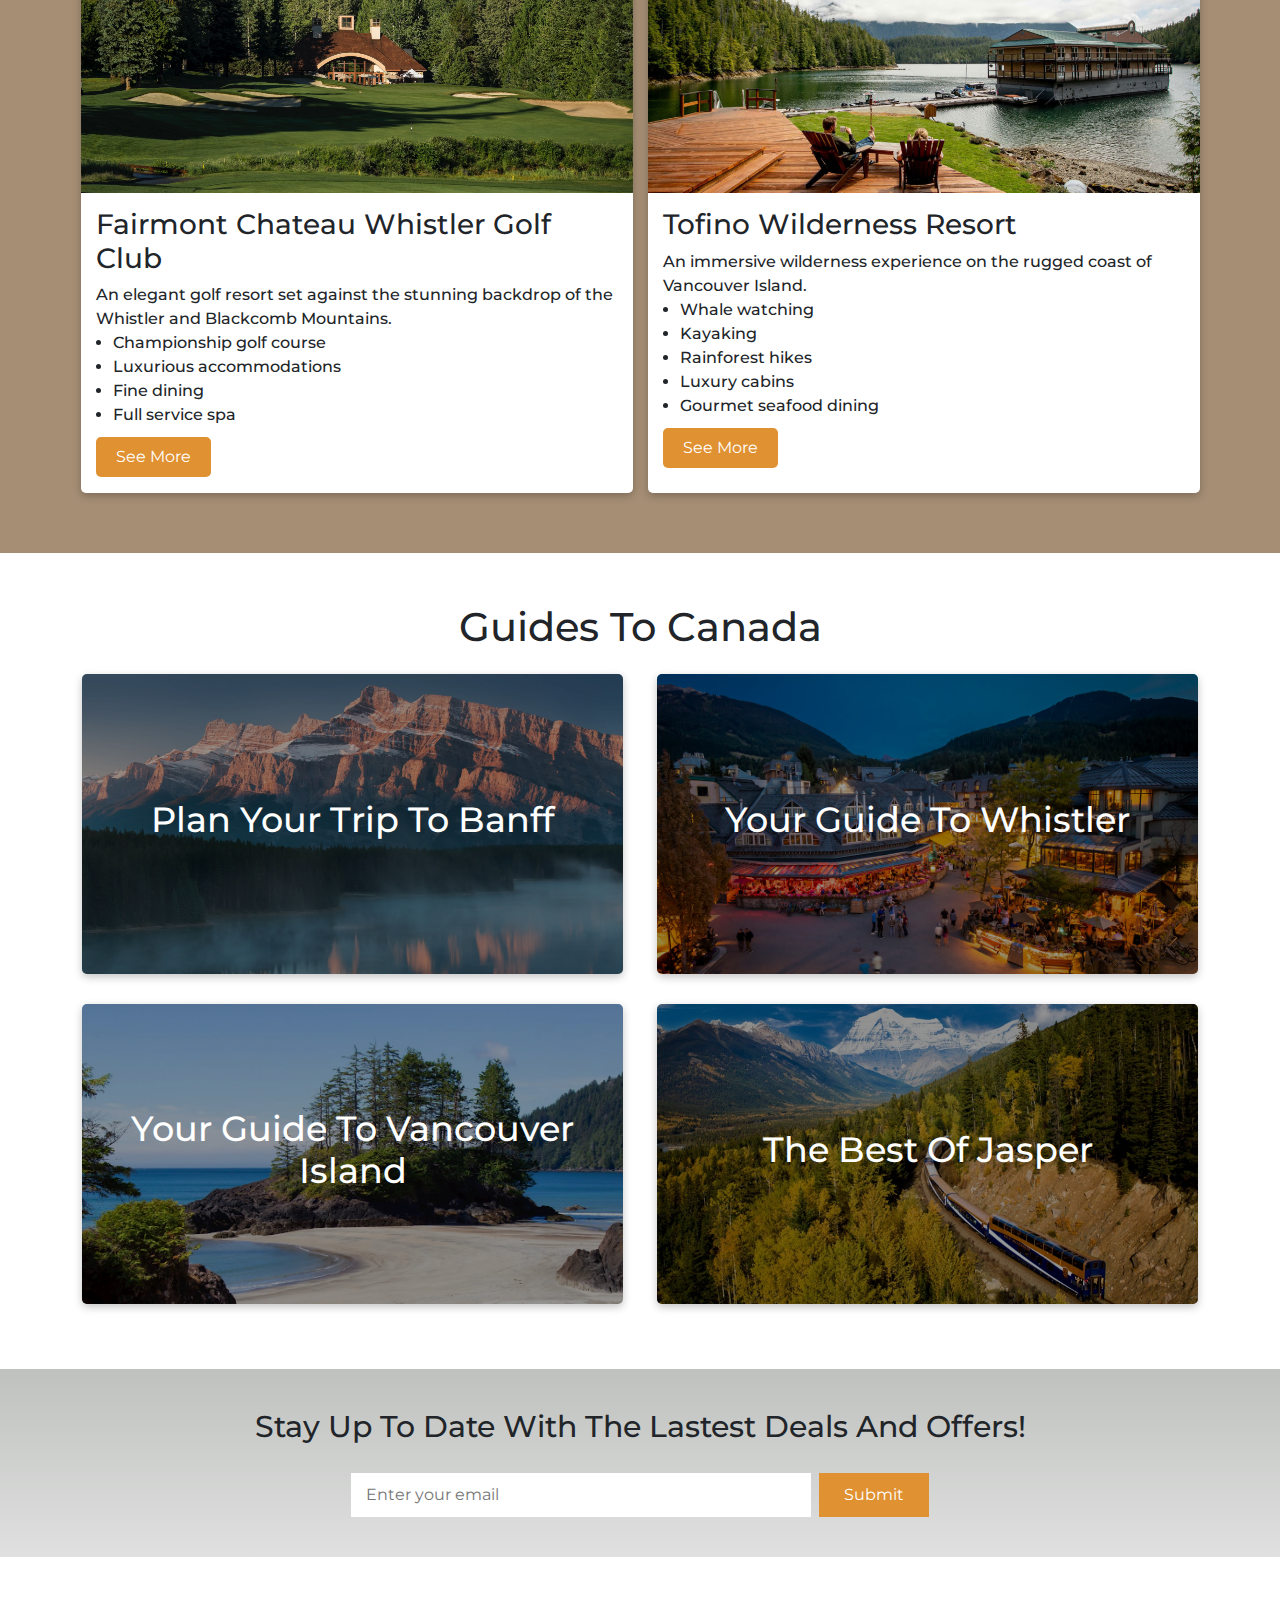
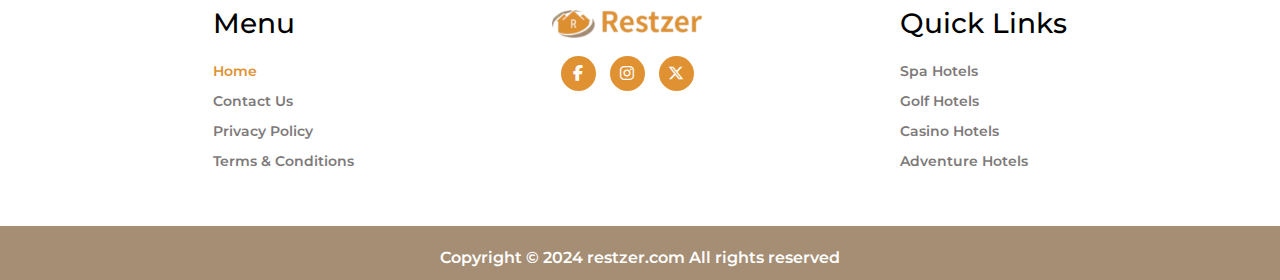
==== commit e8929944: "done" ====
--- a/index.html
+++ b/index.html
@@ -242,9 +242,9 @@
     <section class="home-signup-section">
         <div class="container">
             <div class="home-signup-wrapper">
-                <h3>Signup to our daily newsletter</h3>
+                <h3>Stay Up To Date With The Lastest Deals And Offers!</h3>
                 <div class="home-signup-input-wrapper">
-                    <input type="text" class="home-signup-input" placeholder="Enter your email here">
+                    <input type="text" class="home-signup-input" placeholder="Enter your email">
                     <input type="submit" value="Submit" class="home-signup-submit-button">
                 </div>
             </div>
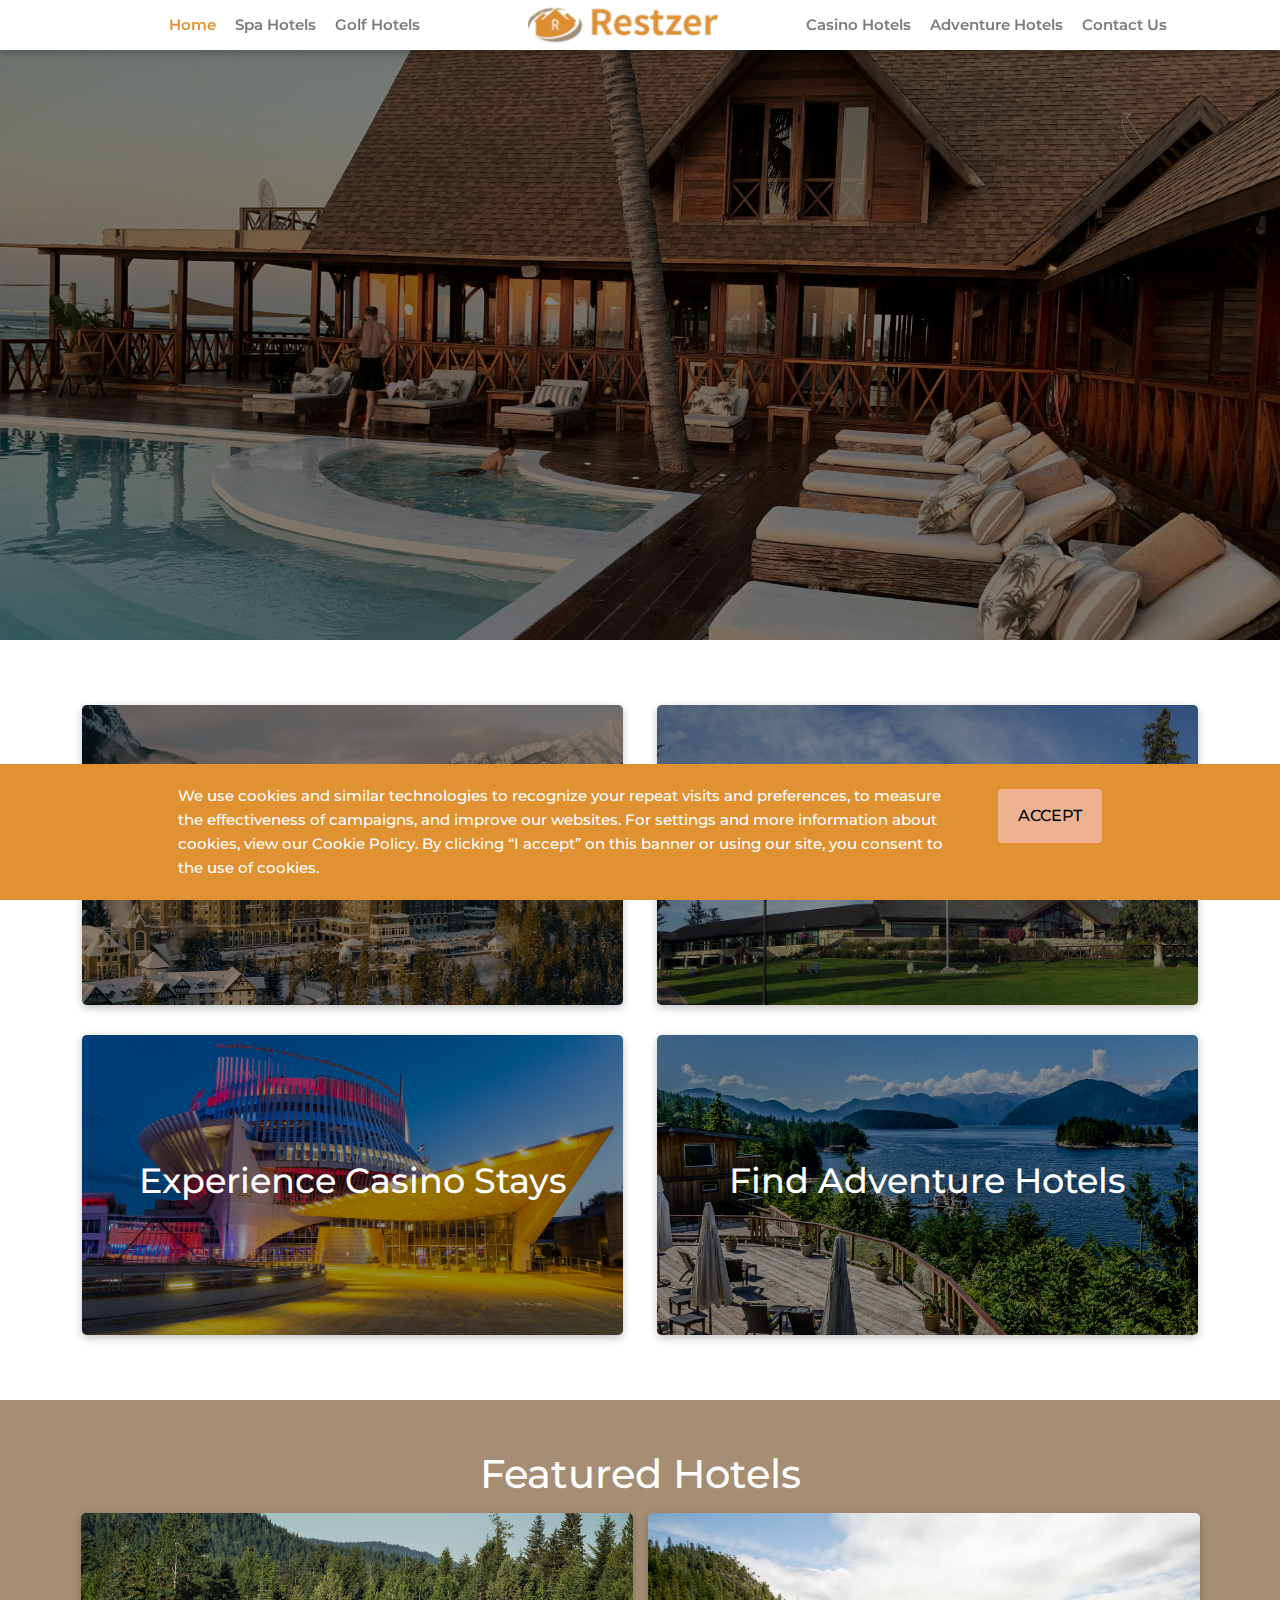
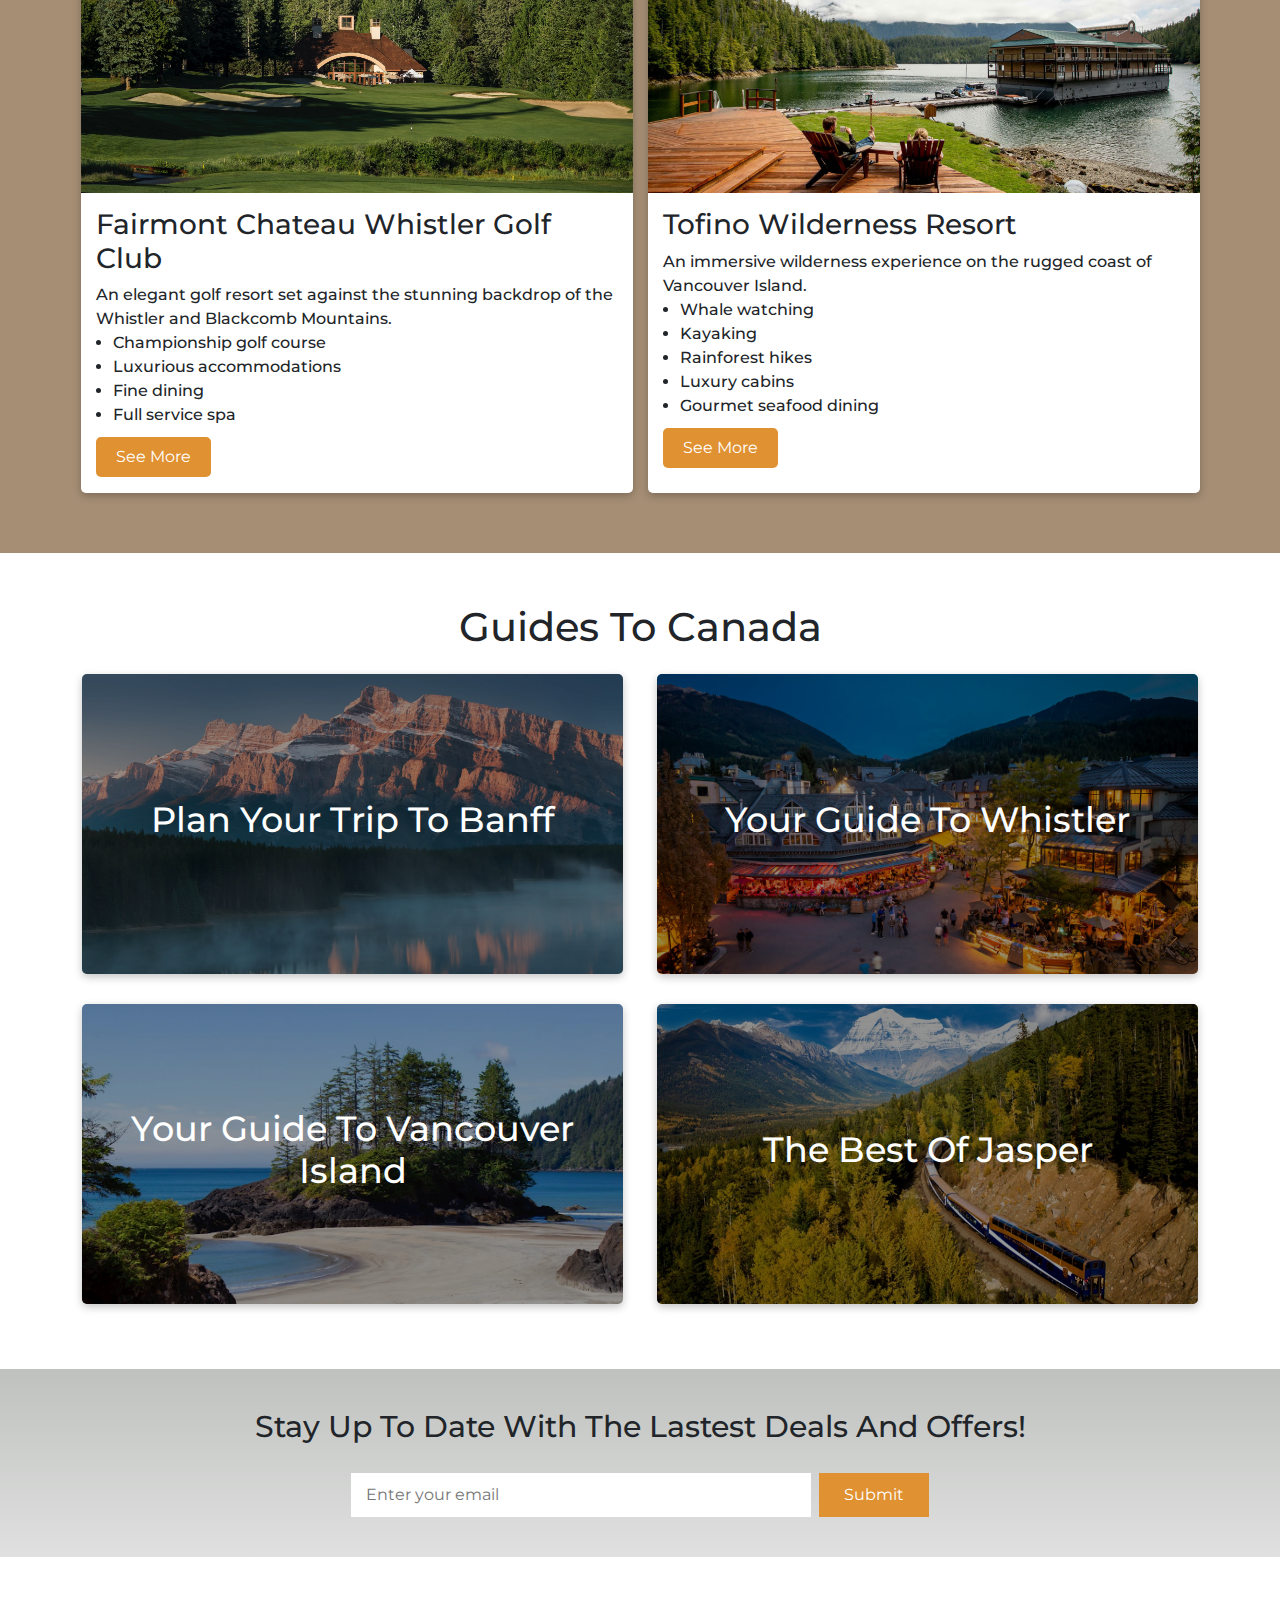
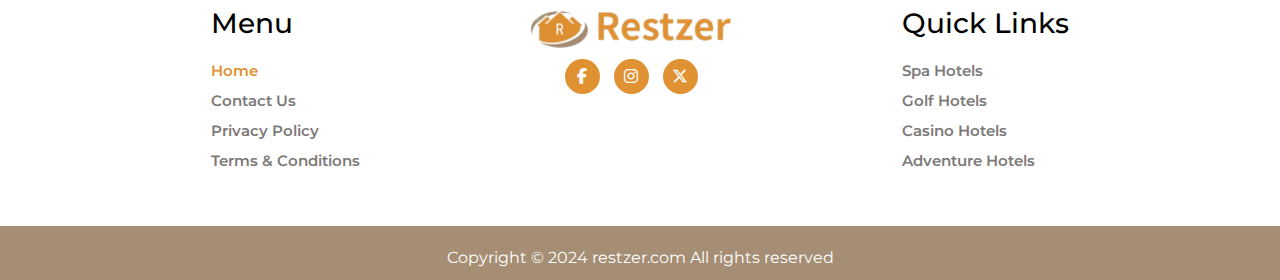
==== commit 906c089d: "don" ====
--- a/index.html
+++ b/index.html
@@ -306,5 +306,4 @@
         integrity="sha384-YvpcrYf0tY3lHB60NNkmXc5s9fDVZLESaAA55NDzOxhy9GkcIdslK1eN7N6jIeHz"
         crossorigin="anonymous"></script>
 </body>
-
 </html>--- a/assets/css/style.css
+++ b/assets/css/style.css
@@ -64,7 +64,7 @@
 }
 
 .logo-bottom img {
-  width: 60%;
+  width: 80%;
   text-align: center;
   max-width: 250px;
 }
@@ -124,7 +124,7 @@
   padding: 5px;
   display: inline-block;
   color: #7d7979;
-  font-weight: 500;
+  font-weight: 600;
   line-height: 40px;
   transition: 0.5sec all ease-in;
   font-size: 15px;
@@ -491,8 +491,7 @@
 
 .footer-icons {
   text-align: center;
-  /* display: inline-block; */
-  margin: 15px 10px;
+  margin: 7px;
 }
 
 
@@ -538,7 +537,7 @@
   cursor: pointer;
   font-weight: 600;
   text-transform: capitalize;
-  font-size: 14px;
+  font-size: 15px;
   text-decoration: none;
 }
 
@@ -558,22 +557,19 @@
 .logo-bottom {
   text-align: center;
 }
-
-
 /* Footer CSS End */
 
 
 /* Copyright Section CSS Start */
 .copyright {
   padding: 20px 0 10px 0;
-  /* background-color: #dc703270; */
-  background-color: #a58e74;
+   background-color: #a58e74;
  }
 .copyright p{
   text-align: center;
   color: #fff;
    margin: auto 0;
-  font-weight: 600;
+  font-weight: 400;
 }
 
 /* Copyright Section CSS End */
@@ -864,6 +860,9 @@
   max-width: 1100px;
   word-break: break-word;
 }
+.privacy-policy-group a{
+  color: #B76F06;
+}
 
 /* Privacy Policy Page CSS End*/
 
--- a/assets/css/responsive.css
+++ b/assets/css/responsive.css
@@ -43,7 +43,7 @@
     }
 
     .main-navbar ul li a:hover {
-        color: #AC4E16;
+        color: #e09132;
         background-color: transparent;
     }
 
@@ -62,7 +62,7 @@
         height: 100%;
         width: 100%;
         padding: 50px;
-        background-color: #f5b793;
+        background-color: #ddb67b;
         transform: translateY(100%);
         transition: all 0.2s linear;
         z-index: 50;
@@ -84,7 +84,7 @@
     }
 
     .main-navbar ul li a.active {
-        color: #AC4E16;
+        color:#B76F06;
     }
 
 
@@ -138,6 +138,19 @@
         min-height: 320px;
     }
 
+    /* .footer-wrapper {
+        max-width: 600px;
+        margin-right: auto;    // If tester ask for logo align
+    } */
+
+    .footer-links {
+        order: 1;
+    }
+
+    .footer-quick-links {
+        order: 1;
+    }
+
     /* Pages CSS Start */
 
     .pages-card-image {
@@ -150,9 +163,10 @@
         flex-direction: column-reverse;
         gap: 20px;
     }
-    .copyright p{
+
+    .copyright p {
         font-size: 15px;
-       }
+    }
 
     /* Pages CSS End */
 }
@@ -215,13 +229,7 @@
         padding: 35px 0;
     }
 
-    .footer-links {
-        order: 1;
-    }
-
-    .footer-quick-links {
-        order: 1;
-    }
+
 
     .footer-icons {
         text-align: left;
@@ -229,23 +237,26 @@
     }
 
     .footer-wrapper {
-        justify-content:flex-start;
+        justify-content: flex-start;
         gap: 30px;
     }
 
     .logo-bottom {
         text-align: left;
     }
-    .logo-bottom a{
+
+    .logo-bottom a {
         text-align: left;
-    } 
+    }
+
     .logo-bottom img {
         width: 70%;
-       
-    }
-    .copyright p{
-        font-size: 14px;
-       }
+
+    }
+
+    .copyright p {
+        font-size: 14px;
+    }
 
     /* Pages CSS Start */
     .pages-banner-image {
@@ -275,6 +286,7 @@
     .pages-link-btn {
         margin-left: 15px;
     }
+
     /* Pages CSS End */
 
 }
@@ -327,9 +339,10 @@
         width: 65%;
         padding: 7px 0;
     }
+
     .logo-bottom img {
         width: 60%;
-          }
+    }
 
     .card-content a h3 {
         font-size: 23px;
@@ -364,9 +377,10 @@
         justify-content: flex-start;
         gap: 20px;
     }
-    .copyright p{
-        font-size: 14px;
-       }
+
+    .copyright p {
+        font-size: 14px;
+    }
 
     /* Pages CSS Start */
     .pages-banner-image {
@@ -418,30 +432,39 @@
         margin-bottom: 2px;
         max-width: 320px;
     }
+
     .after-cards-text-group p {
         font-size: 14px;
     }
+
     .privacy-policy-content {
         padding-top: 35px;
     }
+
     .privacy-policy-group p {
         font-size: 14px;
-           }
-           .privacy-policy-group h3 {
-            margin-bottom: 7px;
-            font-size: 18px;
-        }
-        .terms-conditions-group h2 {
-            margin-bottom: 5px;
-            font-size: 23px;
-        }
-        .terms-conditions-group h3 {
-            margin-bottom: 5px;
-            font-size: 18px;
-        }
-        .terms-conditions-group p,.terms-conditions-group ul li {
-            font-size: 13px;
-               }
+    }
+
+    .privacy-policy-group h3 {
+        margin-bottom: 7px;
+        font-size: 18px;
+    }
+
+    .terms-conditions-group h2 {
+        margin-bottom: 5px;
+        font-size: 23px;
+    }
+
+    .terms-conditions-group h3 {
+        margin-bottom: 5px;
+        font-size: 18px;
+    }
+
+    .terms-conditions-group p,
+    .terms-conditions-group ul li {
+        font-size: 13px;
+    }
+
     /* Pages CSS End */
 
 }
@@ -490,12 +513,14 @@
     .footer-wrapper {
         justify-content: center;
     }
+
     .logo-bottom img {
         width: 38%;
     }
-    .copyright p{
-       font-size: 12px;
-      }
+
+    .copyright p {
+        font-size: 12px;
+    }
 
     /* Pages CSS Start */
     .pages-banner-image {
@@ -536,20 +561,26 @@
     .after-cards-text-group p {
         font-size: 13px;
     }
+
     .privacy-policy-group p {
         font-size: 13px;
     }
+
     .terms-conditions-group h2 {
-      
+
         font-size: 22px;
     }
+
     .terms-conditions-group h3 {
-        
+
         font-size: 17px;
     }
-    .terms-conditions-group p,.terms-conditions-group ul li {
+
+    .terms-conditions-group p,
+    .terms-conditions-group ul li {
         font-size: 13px;
-           }
+    }
+
     /* Pages CSS Start */
 
 
